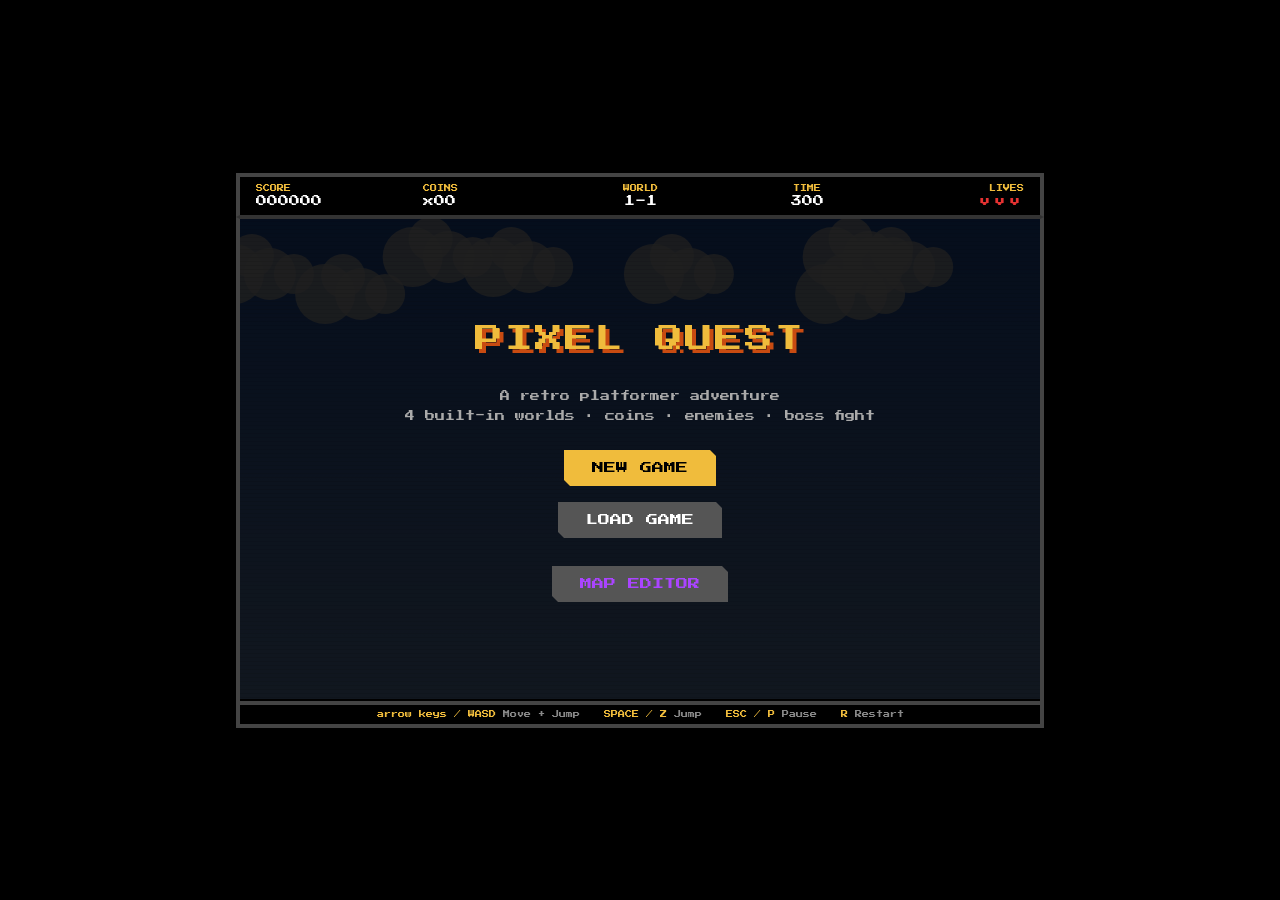
==== pixel-quest/index.html @ d40d35ca "updates" ====
<!DOCTYPE html>
<html lang="en">
<head>
<meta charset="UTF-8">
<meta name="viewport" content="width=device-width, initial-scale=1.0">
<title>PIXEL QUEST</title>
<style>
  @import url('https://fonts.googleapis.com/css2?family=Press+Start+2P&display=swap');
  * { margin:0; padding:0; box-sizing:border-box; image-rendering:pixelated; }
  body { background:#000; display:flex; flex-direction:column; align-items:center; justify-content:center; min-height:100vh; font-family:'Press Start 2P',monospace; overflow:hidden; }
  #wrapper { display:flex; flex-direction:column; align-items:stretch; gap:0; width:808px; }
  #hud { background:#000; border:4px solid #444; border-bottom:2px solid #333; padding:8px 16px; display:flex; justify-content:space-between; align-items:center; font-size:10px; color:#fff; gap:8px; }
  .hud-block { display:flex; flex-direction:column; gap:4px; min-width:100px; }
  .hud-label { color:#f0bc3c; font-size:7px; }
  .hud-val { color:#fff; font-size:11px; }
  #lives-display { color:#e63232; letter-spacing:4px; }
  #timer-val { color:#fff; }
  #timer-val.urgent { color:#e63232; animation:blink 0.5s infinite; }
  @keyframes blink { 50%{opacity:0;} }
  #gameCanvas { display:block; cursor:none; background:#5c94fc; }
  #screen { position:absolute; top:0;left:0;right:0;bottom:0; display:flex; flex-direction:column; align-items:center; justify-content:center; background:rgba(0,0,0,0.88); z-index:100; gap:24px; padding:32px; }
  #screen.hidden { display:none; }
  .screen-title { font-size:28px; color:#f0bc3c; text-shadow:4px 4px 0 #c84b11; text-align:center; line-height:1.6; letter-spacing:2px; }
  .screen-subtitle { font-size:10px; color:#aaa; text-align:center; line-height:2; }
  .screen-btn { font-family:'Press Start 2P',monospace; font-size:12px; padding:12px 28px; background:#f0bc3c; color:#000; border:none; cursor:pointer; clip-path:polygon(0 0,calc(100% - 6px) 0,100% 6px,100% 100%,6px 100%,0 calc(100% - 6px)); transition:background 0.1s,transform 0.1s; }
  .screen-btn:hover { background:#fff; transform:scale(1.05); }
  .screen-btn.secondary { background:#555; color:#fff; margin-top:-8px; }
  .screen-btn.secondary:hover { background:#888; }
  .save-slots { display:flex; flex-direction:column; gap:10px; width:100%; max-width:400px; }
  .save-slot { font-family:'Press Start 2P',monospace; font-size:9px; padding:10px 16px; background:#111; border:2px solid #444; color:#ccc; cursor:pointer; display:flex; justify-content:space-between; align-items:center; transition:border-color 0.1s,background 0.1s; }
  .save-slot:hover { border-color:#f0bc3c; background:#1a1a1a; color:#fff; }
  .save-slot .slot-name { color:#f0bc3c; }
  .save-slot .slot-empty { color:#555; font-size:8px; }
  .level-complete-stats { display:flex; flex-direction:column; gap:12px; font-size:10px; color:#ccc; width:320px; }
  .stat-row { display:flex; justify-content:space-between; border-bottom:1px dotted #333; padding-bottom:6px; }
  .stat-row .val { color:#f0bc3c; }
  #scanlines { position:absolute; top:0;left:0;right:0;bottom:0; pointer-events:none; background:repeating-linear-gradient(0deg,transparent,transparent 3px,rgba(0,0,0,0.08) 3px,rgba(0,0,0,0.08) 4px); z-index:50; }
  #canvas-wrap { position:relative; width:808px; height:488px; border-left:4px solid #444; border-right:4px solid #444; border-bottom:4px solid #444; border-top:2px solid #333; overflow:hidden; }
  #controls-bar { background:#000; border:4px solid #444; border-top:none; padding:6px 16px; display:flex; justify-content:center; gap:24px; font-size:7px; color:#555; }
  .ctrl { color:#888; }
  .ctrl span { color:#f0bc3c; }
</style>
</head>
<body>
<div id="wrapper">
  <div id="hud">
    <div class="hud-block"><div class="hud-label">SCORE</div><div class="hud-val" id="score-val">000000</div></div>
    <div class="hud-block"><div class="hud-label">COINS</div><div class="hud-val" id="coins-val">x00</div></div>
    <div class="hud-block" style="text-align:center"><div class="hud-label">WORLD</div><div class="hud-val" id="world-val">1-1</div></div>
    <div class="hud-block" style="text-align:center"><div class="hud-label">TIME</div><div class="hud-val" id="timer-val">300</div></div>
    <div class="hud-block" style="text-align:right"><div class="hud-label">LIVES</div><div class="hud-val" id="lives-display">vvv</div></div>
  </div>
  <div id="canvas-wrap">
    <canvas id="gameCanvas" width="800" height="480"></canvas>
    <div id="scanlines"></div>
    <div id="screen"></div>
  </div>
  <div id="controls-bar">
    <div class="ctrl"><span>arrow keys / WASD</span> Move + Jump</div>
    <div class="ctrl"><span>SPACE / Z</span> Jump</div>
    <div class="ctrl"><span>ESC / P</span> Pause</div>
    <div class="ctrl"><span>R</span> Restart</div>
  </div>
</div>
<script>
// ============================================================
// PIXEL QUEST  --  Configuration
// ============================================================
//
// Add your own levels by:
//   1. Creating a new .md file (see any existing level for the format)
//   2. Adding an entry to LEVEL_CONFIG below
//
// LEVEL_CONFIG fields:
//   file  (required)  path to .md file, relative to index.html
//   name  (optional)  overrides the title in the md file
//
// NOTE: fetch() requires a web server -- open via http://localhost/...
//       not via file:// directly in the browser.
//
// Supported meta keys inside a .md file:
//   background  sky | cave | clouds | mirror   (default: sky)
//   time        countdown seconds               (default: 300)
//   boss        mirror                          (omit for normal levels)
//
// Map tile legend:
//   #   ground tile (solid, grass-topped)
//   B   brick platform tile
//   .   empty
//   P   player start  (place in the row the player stands on)
//   S   goal flagpole (place in the row the player walks toward)
//   C   coin          (place in the row ABOVE the platform)
//   E   enemy goomba  (place in the row ABOVE the platform)
//   H   spike hazard  (place in the row ABOVE the platform it sits on)
//   Q   boss spawn    (used when boss: mirror is set)
// ============================================================
const LEVEL_CONFIG = [
  { file: 'level-1.md', name: 'Grasslands'       },
  { file: 'level-2.md', name: 'Underground Caves' },
  { file: 'level-3.md', name: 'Sky Fortress'      },
  { file: 'level-4.md', name: 'Mirror Hall'       },
];

// Runtime storage -- populated by loadAllLevels() on boot
const LEVEL_MARKDOWN = [];

// ============================================================
// ENGINE
// ============================================================
const canvas = document.getElementById('gameCanvas');
const ctx = canvas.getContext('2d');
ctx.imageSmoothingEnabled = false;
const W = 800, H = 480, TILE = 32;
const GRAVITY = 0.55, JUMP_FORCE = -13, MOVE_SPEED = 3.8, FRICTION = 0.82;

// ============================================================
// AUDIO
// ============================================================
const SFX = (() => {
  let actx = null;
  function getCtx() {
    if (!actx) actx = new (window.AudioContext || window.webkitAudioContext)();
    if (actx.state === 'suspended') actx.resume();
    return actx;
  }
  function tone(freq, dur, vol=0.3, type='square', slide=0) {
    try {
      const ac=getCtx(), osc=ac.createOscillator(), g=ac.createGain();
      osc.connect(g); g.connect(ac.destination);
      osc.type=type; osc.frequency.setValueAtTime(freq,ac.currentTime);
      if(slide) osc.frequency.linearRampToValueAtTime(slide,ac.currentTime+dur);
      g.gain.setValueAtTime(vol,ac.currentTime); g.gain.exponentialRampToValueAtTime(0.001,ac.currentTime+dur);
      osc.start(ac.currentTime); osc.stop(ac.currentTime+dur);
    } catch(e){}
  }
  function noise(dur,vol=0.2,ff=1000) {
    try {
      const ac=getCtx(),sz=ac.sampleRate*dur,buf=ac.createBuffer(1,sz,ac.sampleRate);
      const d=buf.getChannelData(0); for(let i=0;i<sz;i++)d[i]=Math.random()*2-1;
      const src=ac.createBufferSource(),flt=ac.createBiquadFilter(),g=ac.createGain();
      src.buffer=buf; flt.type='bandpass'; flt.frequency.value=ff;
      g.gain.setValueAtTime(vol,ac.currentTime); g.gain.exponentialRampToValueAtTime(0.001,ac.currentTime+dur);
      src.connect(flt); flt.connect(g); g.connect(ac.destination); src.start(); src.stop(ac.currentTime+dur);
    } catch(e){}
  }
  return {
    jump()       { tone(220,.05,.25,'square',440); tone(440,.08,.15,'square'); },
    land()       { noise(.06,.12,300); },
    coin()       { tone(1046,.07,.25,'sine'); setTimeout(()=>tone(1318,.07,.2,'sine'),60); setTimeout(()=>tone(1568,.12,.2,'sine'),120); },
    stomp()      { noise(.08,.3,200); tone(80,.1,.3,'sawtooth',40); },
    die()        { tone(440,.1,.3,'square'); setTimeout(()=>tone(330,.1,.3,'square'),100); setTimeout(()=>tone(220,.1,.3,'square'),200); setTimeout(()=>tone(110,.3,.3,'square'),300); },
    levelup()    { [523,659,784,1046].forEach((f,i)=>setTimeout(()=>tone(f,.15,.25,'square'),i*100)); },
    gameover()   { [330,294,262,247,220].forEach((f,i)=>setTimeout(()=>tone(f,.2,.25,'sawtooth'),i*180)); },
    pause()      { tone(440,.05,.15,'sine',220); },
    resume()     { tone(220,.05,.15,'sine',440); },
    bump()       { tone(120,.08,.2,'square',80); },
    bossHit()    { tone(880,.04,.3,'square'); setTimeout(()=>tone(660,.08,.25,'sawtooth',330),50); },
    bossDefeat() { [880,1046,1318,1568,2093].forEach((f,i)=>setTimeout(()=>tone(f,.18,.3,'square'),i*120)); },
    bossPhase()  { tone(110,.3,.4,'sawtooth',55); setTimeout(()=>tone(220,.2,.3,'square'),200); },
    cloneAppear(){ tone(440,.05,.2,'sine',880); },
  };
})();
document.addEventListener('keydown', ()=>{try{const a=new(window.AudioContext||window.webkitAudioContext)();a.resume();a.close();}catch(e){}},{once:true});

// ============================================================
// SAVE / LOAD
// ============================================================
const SAVE_KEY='pixelquest_saves';
function getSaves(){try{return JSON.parse(localStorage.getItem(SAVE_KEY))||[{},{},{}];}catch{return[{},{},{}];}}
function writeSaves(s){localStorage.setItem(SAVE_KEY,JSON.stringify(s));}
function saveGame(slot){const s=getSaves();s[slot]={level:game.currentLevel,score:game.score,coins:game.coins,lives:game.lives,savedAt:new Date().toLocaleString()};writeSaves(s);}
function loadGame(slot){return getSaves()[slot]||null;}

// ============================================================
// LEVEL PARSER
// ============================================================
function parseMarkdownLevel(md) {
  const lines=md.split('\n'); const meta={}; let mapLines=[],inMap=false;
  for(const line of lines){
    if(line.startsWith('- ')&&!inMap){const m=line.match(/^- (\w+):\s*(.+)/);if(m)meta[m[1]]=m[2].trim();}
    if(line.includes('```')&&!inMap){inMap=true;continue;}
    if(line.includes('```')&&inMap){inMap=false;continue;}
    if(inMap)mapLines.push(line);
  }
  const tiles=[]; let playerStart={x:TILE,y:10*TILE};
  const enemies=[],coins=[],hazards=[]; let goalX=0,goalY=0;
  for(let row=0;row<mapLines.length;row++){
    tiles[row]=[];
    for(let col=0;col<mapLines[row].length;col++){
      const ch=mapLines[row][col]; tiles[row][col]='.';
      if     (ch==='#') tiles[row][col]='ground';
      else if(ch==='B') tiles[row][col]='brick';
      else if(ch==='P') playerStart={x:col*TILE,y:row*TILE-32};
      else if(ch==='S') {goalX=col*TILE;goalY=row*TILE;}
      else if(ch==='C') coins.push({x:col*TILE+8,y:(row+1)*TILE-20,collected:false,anim:0});
      else if(ch==='E') enemies.push({x:col*TILE,y:(row+1)*TILE-28,vx:-1.2,vy:0,alive:true,dir:-1,squishTimer:0,type:'goomba'});
      else if(ch==='H') hazards.push({x:col*TILE,y:row*TILE});
      else if(ch==='Q') {meta._bossSpawnX=col*TILE;meta._bossSpawnY=row*TILE-32;}
    }
  }
  const mapWidth=Math.max(W/TILE,...mapLines.map(l=>l.length));
  for(let i=0;i<mapLines.length;i++) while(mapLines[i].length<mapWidth)mapLines[i]+='.';
  return {meta,tiles,playerStart,enemies,coins,hazards,goalX,goalY,width:mapWidth*TILE,height:mapLines.length*TILE};
}

// ============================================================
// PALETTE & DRAWING
// ============================================================
const PAL={
  groundTop:'#6aaa40',groundSide:'#56853a',groundFill:'#8B4513',
  brickFace:'#c84b11',brickMortar:'#8B3000',brickHigh:'#e05a20',
  pHat:'#e63232',pSkin:'#ffb347',pShirt:'#3a6fcc',pPants:'#5a3a1a',pShoe:'#3d2800',pEye:'#000',pMust:'#5a3a1a',
  gBrown:'#7a4b2a',gDark:'#4a2810',gFeet:'#3d1800',gEye:'#e0e0e0',
  coinY:'#f0bc3c',coinHi:'#fff06a',
  hazSpike:'#cccccc',hazBase:'#888888',
  rock1:'#4a3a6a',rock2:'#3a2a55',
  poleCol:'#aaaaaa',flagCol:'#e63232',
  dustCol:'rgba(200,180,140,0.7)',
};
function px(n){return Math.floor(n);}

function drawGroundTile(x,y){
  ctx.fillStyle=PAL.groundFill; ctx.fillRect(px(x),px(y),TILE,TILE);
  ctx.fillStyle=PAL.groundTop;  ctx.fillRect(px(x),px(y),TILE,6);
  ctx.fillStyle=PAL.groundSide; ctx.fillRect(px(x),px(y)+6,TILE,2);
  ctx.fillStyle='#7a3810'; ctx.fillRect(px(x),px(y)+10,TILE,2); ctx.fillRect(px(x),px(y)+20,TILE,2);
}
function drawBrickTile(x,y){
  ctx.fillStyle=PAL.brickFace; ctx.fillRect(px(x),px(y),TILE,TILE);
  ctx.fillStyle=PAL.brickMortar;
  ctx.fillRect(px(x),px(y)+8,TILE,2); ctx.fillRect(px(x),px(y)+20,TILE,2);
  ctx.fillRect(px(x)+14,px(y),2,8); ctx.fillRect(px(x)+14,px(y)+10,2,10); ctx.fillRect(px(x)+14,px(y)+22,2,10);
  ctx.fillRect(px(x),px(y)+10,14,10);
  ctx.fillStyle=PAL.brickHigh; ctx.fillRect(px(x)+1,px(y)+1,12,2); ctx.fillRect(px(x)+16,px(y)+11,14,2);
}
function drawPlayer(p,camX){
  const x=px(p.x-camX),y=px(p.y),flip=p.facing===-1;
  ctx.save(); if(flip){ctx.translate(x+20,y);ctx.scale(-1,1);}else ctx.translate(x,y);
  ctx.fillStyle='rgba(0,0,0,0.15)'; ctx.fillRect(2,28,16,4);
  ctx.fillStyle=PAL.pHat;   ctx.fillRect(2,0,16,4); ctx.fillRect(0,4,20,4);
  ctx.fillStyle=PAL.pSkin;  ctx.fillRect(2,8,16,10);
  ctx.fillStyle=PAL.pEye;   ctx.fillRect(12,10,3,3);
  ctx.fillStyle=PAL.pMust;  ctx.fillRect(4,14,12,3); ctx.fillRect(6,17,10,2);
  ctx.fillStyle=PAL.pShirt; ctx.fillRect(0,18,20,8);
  ctx.fillStyle=PAL.pPants; ctx.fillRect(2,22,8,4); ctx.fillRect(10,22,8,4);
  const fo=p.onGround?((p.runFrame||0)%2===0?0:2):0;
  ctx.fillStyle=PAL.pShoe; ctx.fillRect(0,26+fo,10,6); ctx.fillRect(10,26+(2-fo),10,6);
  ctx.fillStyle='#e0e0e0'; ctx.fillRect(8,20,4,2);
  ctx.restore();
}
function drawGoomba(e,camX){
  if(!e.alive&&e.squishTimer<=0)return;
  const x=px(e.x-camX),y=px(e.y+(e.alive?0:20));
  ctx.save(); ctx.translate(x,y);
  if(!e.alive){ctx.fillStyle=PAL.gBrown;ctx.fillRect(0,0,28,8);ctx.fillStyle=PAL.gDark;ctx.fillRect(2,2,24,4);ctx.restore();return;}
  ctx.fillStyle=PAL.gBrown; ctx.fillRect(2,4,24,20); ctx.fillRect(0,0,28,16);
  ctx.fillStyle=PAL.gDark;  ctx.fillRect(0,0,28,6);
  ctx.fillStyle=PAL.gEye;   ctx.fillRect(4,6,7,7); ctx.fillRect(17,6,7,7);
  ctx.fillStyle=PAL.gDark;  ctx.fillRect(7,8,3,4); ctx.fillRect(20,8,3,4); ctx.fillRect(3,5,8,2); ctx.fillRect(17,5,8,2);
  ctx.fillStyle=PAL.gFeet; const wf=Math.floor(Date.now()/200)%2; ctx.fillRect(0,24,10,6+wf*2); ctx.fillRect(18,24,10,6+(1-wf)*2);
  ctx.restore();
}
function drawCoin(c,camX){
  if(c.collected)return;
  const bob=Math.sin(Date.now()*0.005+c.x)*3, x=px(c.x-camX), y=px(c.y+bob);
  ctx.fillStyle=PAL.coinY;  ctx.beginPath(); ctx.arc(x+8,y+8,8,0,Math.PI*2); ctx.fill();
  ctx.fillStyle=PAL.coinHi; ctx.beginPath(); ctx.arc(x+6,y+6,4,0,Math.PI*2); ctx.fill();
  ctx.fillStyle=PAL.coinY;  ctx.fillRect(x+6,y+3,4,10);
  ctx.fillStyle='#fff8';    ctx.fillRect(x+5,y+4,2,2);
}
function drawHazard(h,camX){
  const x=px(h.x-camX), base=px(h.y+TILE), baseH=6, tipH=TILE-baseH-2;
  ctx.fillStyle=PAL.hazBase; ctx.fillRect(x+1,base-baseH,TILE-2,baseH);
  ctx.fillStyle=PAL.hazSpike;
  const sw=10,gap=1,tw=3*sw+2*gap,sx0=x+(TILE-tw)/2;
  for(let i=0;i<3;i++){
    const sx=sx0+i*(sw+gap);
    ctx.beginPath(); ctx.moveTo(sx,base-baseH); ctx.lineTo(sx+sw,base-baseH); ctx.lineTo(sx+sw/2,base-baseH-tipH); ctx.fill();
    ctx.fillStyle='#ffffffaa'; ctx.fillRect(px(sx+sw/2)-1,base-baseH-tipH+2,2,tipH/2); ctx.fillStyle=PAL.hazSpike;
  }
}
function drawGoal(gx,gy,camX){
  const x=px(gx-camX); if(x<-60||x>W+60)return;
  const gs=px(gy+TILE), ph=160, pt=gs-ph;
  ctx.fillStyle=PAL.poleCol; ctx.fillRect(x+14,pt,4,ph);
  ctx.fillStyle=PAL.flagCol; const fb=Math.sin(Date.now()*0.003)*3;
  ctx.beginPath(); ctx.moveTo(x+18,pt+4+fb); ctx.lineTo(x+46,pt+18+fb); ctx.lineTo(x+18,pt+32+fb); ctx.fill();
  ctx.fillStyle='#f0bc3c'; ctx.beginPath(); ctx.arc(x+16,pt,6,0,Math.PI*2); ctx.fill();
  ctx.fillStyle='#888'; ctx.fillRect(x+4,gs-8,24,8);
}

// ============================================================
// BACKGROUNDS
// ============================================================
function drawBackground(bg,camX){
  if(bg==='sky')drawSkyBG(camX);
  else if(bg==='cave')drawCaveBG(camX);
  else if(bg==='clouds')drawCloudsBG(camX);
  else if(bg==='mirror')drawMirrorBG();
  else drawSkyBG(camX);
}
function drawSkyBG(camX){
  const g=ctx.createLinearGradient(0,0,0,H); g.addColorStop(0,'#2a6fe8'); g.addColorStop(1,'#8bbcff');
  ctx.fillStyle=g; ctx.fillRect(0,0,W,H);
  const CD=[{sp:420,off:0,y:55,par:.25},{sp:420,off:180,y:38,par:.30},{sp:500,off:90,y:75,par:.20},{sp:380,off:260,y:48,par:.28}];
  for(const d of CD){const sc=camX*d.par,m=160,f=Math.floor((sc-m-d.off)/d.sp),l=Math.ceil((sc+W+m-d.off)/d.sp);for(let s=f;s<=l;s++)drawCloud(d.off+s*d.sp-sc,d.y);}
}
function drawSkyHills(camX,gY){
  ctx.fillStyle='#3a7030'; const lg={sp:340,off:120,par:.35,r:150};
  {const sc=camX*lg.par,f=Math.floor((sc-lg.r-lg.off)/lg.sp),l=Math.ceil((sc+W+lg.r-lg.off)/lg.sp);for(let s=f;s<=l;s++){ctx.beginPath();ctx.arc(lg.off+s*lg.sp-sc,gY,lg.r,Math.PI,0);ctx.fill();}}
  ctx.fillStyle='#4a9040'; const sm={sp:270,off:0,par:.5,r:110};
  {const sc=camX*sm.par,f=Math.floor((sc-sm.r-sm.off)/sm.sp),l=Math.ceil((sc+W+sm.r-sm.off)/sm.sp);for(let s=f;s<=l;s++){ctx.beginPath();ctx.arc(sm.off+s*sm.sp-sc,gY,sm.r,Math.PI,0);ctx.fill();}}
}
function drawCloud(x,y){
  ctx.fillStyle='#ffffffcc';
  ctx.beginPath();ctx.arc(x,y,30,0,Math.PI*2);ctx.fill();
  ctx.beginPath();ctx.arc(x+36,y,26,0,Math.PI*2);ctx.fill();
  ctx.beginPath();ctx.arc(x+18,y-18,22,0,Math.PI*2);ctx.fill();
  ctx.beginPath();ctx.arc(x+60,y,20,0,Math.PI*2);ctx.fill();
}
function drawCaveBG(camX){
  const g=ctx.createLinearGradient(0,0,0,H); g.addColorStop(0,'#0d0520'); g.addColorStop(1,'#1e103a');
  ctx.fillStyle=g; ctx.fillRect(0,0,W,H);
  const SD=[{sp:110,off:0,par:.20,w:40,h:[30,50,70]},{sp:130,off:55,par:.25,w:36,h:[40,60,45]}];
  ctx.fillStyle=PAL.rock1;
  for(const d of SD){const sc=camX*d.par,f=Math.floor((sc-d.w-d.off)/d.sp),l=Math.ceil((sc+W+d.w-d.off)/d.sp);for(let s=f;s<=l;s++){const sx=d.off+s*d.sp-sc,sh=d.h[((s%d.h.length)+d.h.length)%d.h.length];ctx.beginPath();ctx.moveTo(sx,0);ctx.lineTo(sx+d.w/2,sh);ctx.lineTo(sx+d.w,0);ctx.fill();}}
  const GD=[{sp:140,off:60,par:.15,w:30,h:[35,55,45,65]}];
  ctx.fillStyle=PAL.rock2;
  for(const d of GD){const sc=camX*d.par,f=Math.floor((sc-d.w-d.off)/d.sp),l=Math.ceil((sc+W+d.w-d.off)/d.sp);for(let s=f;s<=l;s++){const sx=d.off+s*d.sp-sc,sh=d.h[((s%d.h.length)+d.h.length)%d.h.length];ctx.beginPath();ctx.moveTo(sx,H);ctx.lineTo(sx+d.w/2,H-sh);ctx.lineTo(sx+d.w,H);ctx.fill();}}
  const ds=camX*.05; for(let s=Math.floor((ds-10)/47);s<=Math.ceil((ds+W+10)/47);s++){const gx=s*47+23-ds,gy=20+(((s%5)+5)%5)*24;ctx.fillStyle=`rgba(150,100,255,${.2+(((s%3)+3)%3)*.1})`;ctx.beginPath();ctx.arc(gx,gy,3,0,Math.PI*2);ctx.fill();}
}
function drawCloudsBG(camX){
  const g=ctx.createLinearGradient(0,0,0,H); g.addColorStop(0,'#4ab8e8'); g.addColorStop(1,'#c8eeff');
  ctx.fillStyle=g; ctx.fillRect(0,0,W,H);
  const D=[{sp:320,off:0,y:100,par:.20},{sp:320,off:160,y:60,par:.25},{sp:400,off:80,y:160,par:.18}];
  ctx.fillStyle='rgba(255,255,255,0.4)';
  for(const d of D){const sc=camX*d.par,f=Math.floor((sc-160-d.off)/d.sp),l=Math.ceil((sc+W+160-d.off)/d.sp);for(let s=f;s<=l;s++){const cx=d.off+s*d.sp-sc;ctx.beginPath();ctx.arc(cx,d.y,60,0,Math.PI*2);ctx.fill();ctx.beginPath();ctx.arc(cx+70,d.y+10,50,0,Math.PI*2);ctx.fill();ctx.beginPath();ctx.arc(cx+35,d.y-30,40,0,Math.PI*2);ctx.fill();}}
}
function drawMirrorBG(){
  const g=ctx.createLinearGradient(0,0,0,H); g.addColorStop(0,'#0a0014'); g.addColorStop(.6,'#14002a'); g.addColorStop(1,'#000008');
  ctx.fillStyle=g; ctx.fillRect(0,0,W,H);
  const t=Date.now()*.001;
  for(let i=0;i<5;i++){const rx=W/2+Math.sin(t*.7+i*1.3)*180,ry=H/2+Math.cos(t*.5+i*.9)*80,r=60+Math.sin(t+i)*20,a=.04+Math.sin(t*1.1+i)*.02;ctx.fillStyle=`rgba(160,60,255,${a})`;ctx.beginPath();ctx.arc(rx,ry,r,0,Math.PI*2);ctx.fill();}
  ctx.strokeStyle='rgba(180,100,255,0.12)'; ctx.lineWidth=1;
  for(let i=0;i<6;i++){const lx=80+i*130;ctx.beginPath();ctx.moveTo(lx,0);ctx.lineTo(lx+20,H);ctx.stroke();}
  const fg=ctx.createLinearGradient(0,H-80,0,H); fg.addColorStop(0,'rgba(140,40,220,0)'); fg.addColorStop(1,'rgba(140,40,220,0.18)');
  ctx.fillStyle=fg; ctx.fillRect(0,H-80,W,80);
}

// ============================================================
// BOSS DRAW
// ============================================================
function drawBoss(b,camX){
  if(!b||b.dead)return;
  const x=px(b.x-camX),y=px(b.y),flip=b.facing===1;
  if(b.hitFlash>0&&Math.floor(b.hitFlash/3)%2===0)ctx.globalAlpha=.5;
  ctx.save(); if(flip){ctx.translate(x+20,y);ctx.scale(-1,1);}else ctx.translate(x,y);
  ctx.fillStyle='rgba(140,0,255,0.2)'; ctx.fillRect(2,28,16,4);
  const t=Date.now()*.004,pulse=Math.sin(t)*.15+.85;
  ctx.fillStyle='#1a0033'; ctx.fillRect(2,0,16,4); ctx.fillRect(0,4,20,4);
  ctx.fillStyle=`rgba(180,60,255,${.4*pulse})`; ctx.fillRect(2,0,16,2);
  ctx.fillStyle='#2a0044'; ctx.fillRect(2,8,16,10);
  ctx.fillStyle=`rgba(220,100,255,${.9*pulse})`; ctx.fillRect(12,10,3,3);
  ctx.fillStyle='rgba(255,180,255,0.6)'; ctx.fillRect(13,11,1,1);
  ctx.fillStyle='#1a0033'; ctx.fillRect(4,14,12,3); ctx.fillRect(6,17,10,2);
  ctx.fillStyle='#0d001a'; ctx.fillRect(0,18,20,8);
  ctx.fillStyle=`rgba(140,40,255,${.3*pulse})`; ctx.fillRect(0,18,20,8);
  ctx.fillStyle='#0a0014'; ctx.fillRect(2,22,8,4); ctx.fillRect(10,22,8,4);
  ctx.fillStyle='#08000f'; const fo=b.onGround?((b.runFrame||0)%2===0?0:2):0;
  ctx.fillRect(0,26+fo,10,6); ctx.fillRect(10,26+(2-fo),10,6);
  if(b.stunTimer>0){ctx.restore();ctx.save();ctx.translate(x+10,y-10);for(let i=0;i<3;i++){const a=Date.now()*.005+i*2.1;ctx.fillStyle=`hsl(${60+i*40},100%,70%)`;ctx.beginPath();ctx.arc(Math.cos(a)*12,Math.sin(a)*6-4,4,0,Math.PI*2);ctx.fill();}}
  ctx.restore(); ctx.globalAlpha=1;
  if(b.phase>=1){const ac=b.phase===3?'rgba(255,40,40,':'rgba(160,40,255,';ctx.strokeStyle=ac+(0.3+Math.sin(t*3)*.15)+')';ctx.lineWidth=2;ctx.strokeRect(px(b.x-camX)-4,px(b.y)-4,b.w+8,b.h+8);}
}
function drawBossHUD(b){
  if(!b||b.dead||b.phase===0)return;
  const bW=300,bH=14,bX=(W-300)/2,bY=12;
  ctx.fillStyle='#000'; ctx.fillRect(bX-2,bY-2,bW+4,bH+4);
  ctx.fillStyle='#2a0044'; ctx.fillRect(bX,bY,bW,bH);
  const hp=b.hp/b.maxHp;
  ctx.fillStyle=hp>.6?'#aa44ff':hp>.3?'#ff6600':'#ff2020'; ctx.fillRect(bX,bY,Math.floor(bW*hp),bH);
  ctx.fillStyle='rgba(255,255,255,0.2)'; ctx.fillRect(bX,bY,Math.floor(bW*hp),4);
  ctx.strokeStyle='#880088'; ctx.lineWidth=2; ctx.strokeRect(bX-2,bY-2,bW+4,bH+4);
  ctx.font='7px "Press Start 2P"'; ctx.fillStyle='#cc88ff'; ctx.textAlign='center';
  ctx.fillText('MIRROR MAGE',W/2,bY+bH+14); ctx.textAlign='left';
}

// ============================================================
// PARTICLES
// ============================================================
const particles=[];
function spawnParticles(x,y,type){
  if(type==='coin') for(let i=0;i<8;i++)  particles.push({x,y,vx:(Math.random()-.5)*4,vy:-Math.random()*5-2,life:40,maxLife:40,color:PAL.coinY,r:4,type:'circle'});
  if(type==='stomp')for(let i=0;i<10;i++) particles.push({x,y,vx:(Math.random()-.5)*5,vy:-Math.random()*3,  life:30,maxLife:30,color:PAL.gBrown,r:5,type:'rect'});
  if(type==='dust') for(let i=0;i<5;i++)  particles.push({x,y,vx:(Math.random()-.5)*3,vy:-Math.random()*2,  life:20,maxLife:20,color:PAL.dustCol,r:6,type:'circle'});
  if(type==='death')for(let i=0;i<16;i++){const a=(i/16)*Math.PI*2;particles.push({x,y,vx:Math.cos(a)*5,vy:Math.sin(a)*5-3,life:50,maxLife:50,color:PAL.pHat,r:6,type:'rect'});}
}
function updateParticles(){for(let i=particles.length-1;i>=0;i--){const p=particles[i];p.x+=p.vx;p.y+=p.vy;p.vy+=.2;p.life--;if(p.life<=0)particles.splice(i,1);}}
function drawParticles(camX){for(const p of particles){ctx.globalAlpha=p.life/p.maxLife;ctx.fillStyle=p.color;if(p.type==='circle'){ctx.beginPath();ctx.arc(px(p.x-camX),px(p.y),p.r*(p.life/p.maxLife)+1,0,Math.PI*2);ctx.fill();}else ctx.fillRect(px(p.x-camX-p.r/2),px(p.y-p.r/2),p.r,p.r);}ctx.globalAlpha=1;}
const floatTexts=[];
function spawnFloatText(x,y,text,color='#f0bc3c'){floatTexts.push({x,y,text,color,life:60,maxLife:60});}
function updateFloatTexts(){for(let i=floatTexts.length-1;i>=0;i--){floatTexts[i].y-=1.2;floatTexts[i].life--;if(floatTexts[i].life<=0)floatTexts.splice(i,1);}}
function drawFloatTexts(camX){ctx.font='8px "Press Start 2P"';for(const t of floatTexts){ctx.globalAlpha=t.life/t.maxLife;ctx.fillStyle=t.color;ctx.fillText(t.text,px(t.x-camX),px(t.y));}ctx.globalAlpha=1;}

// ============================================================
// GAME STATE
// ============================================================
const game={state:'loading',currentLevel:0,score:0,coins:0,lives:3,level:null,player:null,boss:null,camX:0,timer:300,timerTick:0,activeSlot:null};

function initLevel(idx){
  const lvl=parseMarkdownLevel(LEVEL_MARKDOWN[idx]);
  game.level=lvl; game.camX=0;
  game.timer=parseInt(lvl.meta.time||'300'); game.timerTick=0;
  particles.length=0; floatTexts.length=0;
  const sp=lvl.playerStart;
  game.player={x:sp.x,y:sp.y,vx:0,vy:0,w:20,h:32,onGround:false,facing:1,runFrame:0,runTick:0,dead:false,invincible:0};
  game.level.enemies=lvl.enemies.map(e=>({...e}));
  game.level.coins=lvl.coins.map(c=>({...c}));
  game.boss=null;
  if(lvl.meta.boss==='mirror'){
    const bx=lvl.meta._bossSpawnX||lvl.width/2,by=lvl.meta._bossSpawnY||(lvl.height-TILE*3);
    game.boss={x:bx,y:by,vx:0,vy:0,w:20,h:32,hp:3,maxHp:3,phase:0,onGround:false,facing:-1,inputBuffer:[],stunTimer:0,hitFlash:0,introTimer:180,jumpCooldown:0,runFrame:0,runTick:0,dead:false};
    setTimeout(()=>{
      if(game.state==='playing'){
        const b=document.createElement('div');
        b.style.cssText='position:absolute;top:50%;left:50%;transform:translate(-50%,-50%);background:rgba(0,0,0,0.85);border:2px solid #aa44ff;padding:18px 32px;text-align:center;z-index:20;pointer-events:none;';
        b.innerHTML='<div style="font-family:\'Press Start 2P\',monospace;color:#cc88ff;font-size:14px;margin-bottom:10px">BOSS</div><div style="font-family:\'Press Start 2P\',monospace;color:#ff88ff;font-size:10px">MIRROR MAGE</div><div style="font-family:\'Press Start 2P\',monospace;color:#888;font-size:7px;margin-top:10px">Stomp the clone to win</div>';
        document.getElementById('canvas-wrap').appendChild(b);
        setTimeout(()=>b.remove(),2400);
      }
    },400);
  }
  updateHUD();
}

function updateHUD(){
  document.getElementById('score-val').textContent=String(game.score).padStart(6,'0');
  document.getElementById('coins-val').textContent='x'+String(game.coins).padStart(2,'0');
  document.getElementById('world-val').textContent=`${game.currentLevel+1}-1`;
  const tv=document.getElementById('timer-val'); tv.textContent=game.timer; tv.className=game.timer<60?'hud-val urgent':'hud-val';
  document.getElementById('lives-display').textContent='v'.repeat(Math.max(0,game.lives))||'o';
}

// ============================================================
// COLLISION
// ============================================================
function getTile(r,c){if(!game.level)return null;const t=game.level.tiles;if(r<0||r>=t.length)return null;if(!t[r]||c<0||c>=t[r].length)return null;return t[r][c];}
function isSolid(r,c){const t=getTile(r,c);return t==='ground'||t==='brick';}
function resolvePlayerCollision(p){
  p.onGround=false;
  {const l=Math.floor(p.x/TILE),r=Math.floor((p.x+p.w-1)/TILE);
   if(p.vy>=0){const br=Math.floor((p.y+p.h)/TILE);let hit=false;for(let c=l;c<=r;c++)if(isSolid(br,c)){hit=true;break;}if(hit){p.y=br*TILE-p.h;p.vy=0;p.onGround=true;}}
   else{const tr=Math.floor(p.y/TILE);let hit=false;for(let c=l;c<=r;c++)if(isSolid(tr,c)){hit=true;break;}if(hit){p.y=(tr+1)*TILE;p.vy=0;}}
  }
  {const t=Math.floor(p.y/TILE),b=Math.floor((p.y+p.h-1)/TILE);
   if(p.vx>0){const rc=Math.floor((p.x+p.w)/TILE);let hit=false;for(let r=t;r<=b;r++)if(isSolid(r,rc)){hit=true;break;}if(hit){p.x=rc*TILE-p.w;p.vx=0;}}
   else if(p.vx<0){const lc=Math.floor(p.x/TILE);let hit=false;for(let r=t;r<=b;r++)if(isSolid(r,lc)){hit=true;break;}if(hit){p.x=(lc+1)*TILE;p.vx=0;}}
  }
}
function resolveEntityCollision(e){
  const eW=e.w,eH=e.h; e.onGround=false;
  {const l=Math.floor(e.x/TILE),r=Math.floor((e.x+eW-1)/TILE);
   if(e.vy>=0){const br=Math.floor((e.y+eH)/TILE);let hit=false;for(let c=l;c<=r;c++)if(isSolid(br,c)){hit=true;break;}if(hit){e.y=br*TILE-eH;e.vy=0;e.onGround=true;}}
   else{const tr=Math.floor(e.y/TILE);let hit=false;for(let c=l;c<=r;c++)if(isSolid(tr,c)){hit=true;break;}if(hit){e.y=(tr+1)*TILE;e.vy=0;}}
  }
  {const t=Math.floor(e.y/TILE),b=Math.floor((e.y+eH-1)/TILE);
   if(e.vx>0){const rc=Math.floor((e.x+eW)/TILE);let hit=false;for(let r=t;r<=b;r++)if(isSolid(r,rc)){hit=true;break;}if(hit){e.x=rc*TILE-eW;e.vx=0;}}
   else if(e.vx<0){const lc=Math.floor(e.x/TILE);let hit=false;for(let r=t;r<=b;r++)if(isSolid(r,lc)){hit=true;break;}if(hit){e.x=(lc+1)*TILE;e.vx=0;}}
  }
}

// ============================================================
// INPUT
// ============================================================
const keys={},justPressed={};
window.addEventListener('keydown',e=>{if(!keys[e.code])justPressed[e.code]=true;keys[e.code]=true;});
window.addEventListener('keyup',e=>{keys[e.code]=false;});
function consumeJustPressed(code){if(justPressed[code]){delete justPressed[code];return true;}return false;}

// ============================================================
// BOSS LOGIC
// ============================================================
function updateBoss(b,p){
  if(!b||b.dead)return;
  const lvl=game.level;
  if(b.phase===0){b.introTimer--;if(b.introTimer<=0){b.phase=1;SFX.cloneAppear();spawnParticles(b.x+10,b.y+16,'death');}return;}
  if(b.stunTimer>0){b.stunTimer--;b.vx*=.85;b.vy+=GRAVITY;if(b.vy>15)b.vy=15;b.y+=b.vy;b.x+=b.vx;if(b.x<TILE){b.x=TILE;b.vx=0;}if(b.x+b.w>lvl.width-TILE){b.x=lvl.width-TILE-b.w;b.vx=0;}resolveEntityCollision(b);if(b.hitFlash>0)b.hitFlash--;return;}
  const spd=[0,1,1.5,2.2][Math.min(b.phase,3)],jmp=[0,1,1.2,1.5][Math.min(b.phase,3)],del=[0,130,90,55][Math.min(b.phase,3)];
  b.inputBuffer.push({vx:p.vx,jumping:!p.onGround&&p.vy<0});
  while(b.inputBuffer.length>del+2)b.inputBuffer.shift();
  const d=b.inputBuffer[0]||{vx:0,jumping:false};
  b.vx=-d.vx*spd;
  if(d.jumping&&b.onGround&&b.jumpCooldown<=0){b.vy=JUMP_FORCE*jmp;b.onGround=false;b.jumpCooldown=20;}
  if(b.jumpCooldown>0)b.jumpCooldown--;
  if(b.phase===3&&b.onGround&&b.jumpCooldown<=0&&Math.random()<.015){b.vy=JUMP_FORCE*1.3;b.jumpCooldown=30;}
  b.vy+=GRAVITY;if(b.vy>20)b.vy=20;
  b.x+=b.vx;b.y+=b.vy;
  if(b.x<TILE){b.x=TILE;b.vx=0;}if(b.x+b.w>lvl.width-TILE){b.x=lvl.width-TILE-b.w;b.vx=0;}
  resolveEntityCollision(b);
  if(b.vx<-.3)b.facing=-1;else if(b.vx>.3)b.facing=1;
  if(b.onGround&&Math.abs(b.vx)>.5){b.runTick++;if(b.runTick>8){b.runTick=0;b.runFrame++;}}
  if(b.hitFlash>0)b.hitFlash--;
  if(p.invincible<=0&&rectsOverlap(p.x,p.y,p.w,p.h,b.x,b.y,b.w,b.h)){
    if(p.vy>0&&p.y+p.h<b.y+14){
      b.hp--;b.stunTimer=80;b.hitFlash=25;p.vy=-10;SFX.bossHit();spawnParticles(b.x+10,b.y,'stomp');
      spawnFloatText(b.x+4,b.y-16,b.hp>0?'HIT!':'DOWN!','#ff88ff');game.score+=500;updateHUD();
      if(b.hp<=0){b.dead=true;SFX.bossDefeat();spawnParticles(b.x+10,b.y+16,'death');spawnParticles(b.x+10,b.y+16,'coin');spawnFloatText(b.x-10,b.y-30,'+5000','#ff88ff');game.score+=5000;updateHUD();setTimeout(()=>levelComplete(),2000);return;}
      b.phase=Math.min(4-b.hp,3);if(b.phase>=2)SFX.bossPhase();spawnParticles(b.x+10,b.y,'death');
    }else{if(p.invincible<=0){playerDie();return;}}
  }
}

// ============================================================
// UPDATE
// ============================================================
let lastTime=0,accumulator=0;
const FIXED_STEP=1000/60;

function updateGame(){
  if(game.state!=='playing')return;
  const p=game.player,lvl=game.level;
  if(consumeJustPressed('Escape')||consumeJustPressed('KeyP')){SFX.pause();game.state='paused';showScreen('paused');return;}
  if(consumeJustPressed('KeyR')){game.lives=Math.max(game.lives-1,0);if(game.lives<=0){game.state='gameover';showScreen('gameover');return;}initLevel(game.currentLevel);return;}
  if(p.dead)return;
  let mov=false;
  if(keys['ArrowLeft']||keys['KeyA']){p.vx-=1.2;if(p.vx<-MOVE_SPEED)p.vx=-MOVE_SPEED;p.facing=-1;mov=true;}
  if(keys['ArrowRight']||keys['KeyD']){p.vx+=1.2;if(p.vx>MOVE_SPEED)p.vx=MOVE_SPEED;p.facing=1;mov=true;}
  if(!mov)p.vx*=FRICTION;
  if((consumeJustPressed('Space')||consumeJustPressed('ArrowUp')||consumeJustPressed('KeyZ'))&&p.onGround){p.vy=JUMP_FORCE;p.onGround=false;SFX.jump();}
  if(p.vy<0&&!(keys['Space']||keys['ArrowUp']||keys['KeyZ']))p.vy+=.6;
  p.vy+=GRAVITY;if(p.vy>20)p.vy=20;
  const wog=p.onGround; p.x+=p.vx;p.y+=p.vy;
  if(p.x<0){p.x=0;p.vx=0;}
  resolvePlayerCollision(p);
  if(!wog&&p.onGround&&p.vy<=0)SFX.land();
  if(p.onGround&&mov){p.runTick++;if(p.runTick>8){p.runTick=0;p.runFrame++;}}
  if(p.onGround&&Math.abs(p.vy)<.5&&Math.abs(p.vx)>2&&Math.random()<.3)spawnParticles(p.x+10,p.y+p.h,'dust');
  if(p.y>lvl.height+100){playerDie();return;}
  const tc=Math.max(0,Math.min(p.x-W/3,Math.max(0,lvl.width-W)));
  if(Math.abs(tc-game.camX)>200)game.camX=tc; else game.camX+=(tc-game.camX)*.18;
  game.camX=Math.max(0,Math.min(game.camX,Math.max(0,lvl.width-W)));
  for(const e of lvl.enemies){
    if(!e.alive){e.squishTimer--;continue;}
    e.x+=e.vx;e.vy+=GRAVITY;if(e.vy>15)e.vy=15;e.y+=e.vy;
    const eW=28,eH=28,el=Math.floor(e.x/TILE),er=Math.floor((e.x+eW-1)/TILE),et=Math.floor(e.y/TILE),eb=Math.floor((e.y+eH-1)/TILE);
    e.onGround=false;
    if(e.vy>=0){const fr=Math.floor((e.y+eH)/TILE);let hit=false;for(let c=el;c<=er;c++)if(isSolid(fr,c)){hit=true;break;}if(hit){e.y=fr*TILE-eH;e.vy=0;e.onGround=true;}}
    if(e.vx>0){const rc=Math.floor((e.x+eW)/TILE);for(let r=et;r<=eb;r++)if(isSolid(r,rc)){e.vx=-Math.abs(e.vx);break;}}
    else if(e.vx<0){const lc=Math.floor(e.x/TILE);for(let r=et;r<=eb;r++)if(isSolid(r,lc)){e.vx=Math.abs(e.vx);break;}}
    if(e.onGround){const fr2=Math.floor((e.y+eH)/TILE),ac=e.vx>0?Math.floor((e.x+eW)/TILE):Math.floor((e.x-1)/TILE);if(!isSolid(fr2,ac))e.vx=-e.vx;}
    const ms=1.4;if(e.vx>ms)e.vx=ms;if(e.vx<-ms)e.vx=-ms;
    if(p.invincible<=0&&rectsOverlap(p.x,p.y,p.w,p.h,e.x,e.y,28,28)){
      if(p.vy>0&&p.y+p.h<e.y+16){e.alive=false;e.squishTimer=30;p.vy=-8;game.score+=100;spawnParticles(e.x+14,e.y,'stomp');spawnFloatText(e.x,e.y-10,'+100');SFX.stomp();updateHUD();}
      else{playerDie();return;}
    }
  }
  if(game.boss){updateBoss(game.boss,p);if(p.dead)return;}
  for(const h of lvl.hazards)if(p.invincible<=0&&rectsOverlap(p.x,p.y+6,p.w,p.h-6,h.x,h.y+TILE-26,TILE,20)){playerDie();return;}
  for(const c of lvl.coins)if(!c.collected&&rectsOverlap(p.x,p.y,p.w,p.h,c.x-8,c.y-8,16,16)){c.collected=true;game.coins++;game.score+=50;spawnParticles(c.x,c.y,'coin');spawnFloatText(c.x,c.y-10,'+50');SFX.coin();updateHUD();}
  if(!game.boss){const gx=lvl.goalX,gy=lvl.goalY;if(rectsOverlap(p.x,p.y,p.w,p.h,gx+10,gy+TILE-160,12,160)){levelComplete();return;}}
  if(p.invincible>0)p.invincible--;
  game.timerTick++;if(game.timerTick>=60){game.timerTick=0;game.timer--;if(game.timer<=0){game.timer=0;playerDie();return;}updateHUD();}
  updateParticles();updateFloatTexts();
}

function rectsOverlap(ax,ay,aw,ah,bx,by,bw,bh){return ax<bx+bw&&ax+aw>bx&&ay<by+bh&&ay+ah>by;}

function playerDie(){
  const p=game.player;if(p.dead)return;p.dead=true;spawnParticles(p.x+10,p.y+16,'death');SFX.die();game.lives--;updateHUD();
  setTimeout(()=>{if(game.lives<=0){game.state='gameover';SFX.gameover();showScreen('gameover');}else{initLevel(game.currentLevel);game.state='playing';}},1200);
}
function levelComplete(){
  game.score+=game.timer*10;
  const ct=game.level.coins.filter(c=>c.collected).length,tt=game.level.coins.length;
  game.state='levelcomplete';SFX.levelup();showScreen('levelcomplete',{time:game.timer,coinsThisLevel:ct,totalCoins:tt});
  if(game.activeSlot!==null)saveGame(game.activeSlot);updateHUD();
}

// ============================================================
// DRAW
// ============================================================
function drawGame(){
  const lvl=game.level,camX=game.camX;
  drawBackground(lvl.meta.background||'sky',camX);
  if((lvl.meta.background||'sky')==='sky'){
    let gY=H;for(let r=0;r<lvl.tiles.length;r++)if(lvl.tiles[r]&&lvl.tiles[r].some(t=>t==='ground')){gY=r*TILE;break;}
    drawSkyHills(camX,gY);
  }
  const sc=Math.max(0,Math.floor(camX/TILE)-2),ec=Math.min(Math.max(...lvl.tiles.map(r=>r.length)),Math.ceil((camX+W)/TILE)+2);
  for(let row=0;row<lvl.tiles.length;row++)for(let col=sc;col<ec;col++){const t=getTile(row,col),tx=col*TILE-camX,ty=row*TILE;if(t==='ground')drawGroundTile(tx,ty);else if(t==='brick')drawBrickTile(tx,ty);}
  const CL=TILE*4;
  for(const h of lvl.hazards){const sx=h.x-camX;if(sx>-CL&&sx<W+CL)drawHazard(h,camX);}
  for(const c of lvl.coins){const sx=c.x-camX;if(sx>-CL&&sx<W+CL)drawCoin(c,camX);}
  if(!game.boss)drawGoal(lvl.goalX,lvl.goalY,camX);
  for(const e of lvl.enemies){const sx=e.x-camX;if(sx>-CL&&sx<W+CL)drawGoomba(e,camX);}
  if(game.boss)drawBoss(game.boss,camX);
  const p=game.player;if(!p.dead&&(p.invincible<=0||Math.floor(p.invincible/4)%2===0))drawPlayer(p,camX);
  drawParticles(camX);drawFloatTexts(camX);
  if(game.boss)drawBossHUD(game.boss);
}

// ============================================================
// SCREENS
// ============================================================
const screenEl=document.getElementById('screen');
// ============================================================
// CUSTOM LEVELS (from map editor localStorage)
// ============================================================
const CUSTOM_STORAGE_KEY = 'pq_custom_levels';

function getCustomLevels() {
  try { return JSON.parse(localStorage.getItem(CUSTOM_STORAGE_KEY)) || []; } catch { return []; }
}

function loadCustomLevels() {
  const customs = getCustomLevels();
  customs.forEach(c => { if(c && c.md) LEVEL_MARKDOWN.push(c.md); });
}

window.openEditor = function() { window.location.href = 'map-editor.html'; };

window.showCustomMenu = function() { showScreen('custommenu'); };

window.playCustom = function(idx) {
  // idx is index within custom levels; offset by built-in count
  const builtIn = LEVEL_CONFIG.length;
  game.score=0; game.coins=0; game.lives=3;
  game.currentLevel = builtIn + idx;
  game.activeSlot=null;
  initLevel(game.currentLevel);
  game.state='playing';
  hideScreen();
};

function showScreen(type,data={}){
  screenEl.classList.remove('hidden');
  let html='';
  if(type==='title'){
    const customCount=getCustomLevels().length;
    const customBtn=customCount?`<button class="screen-btn secondary" onclick="showCustomMenu()">CUSTOM LEVELS (${customCount})</button>`:'';
    html=`<div class="screen-title">PIXEL QUEST</div><div class="screen-subtitle">A retro platformer adventure<br>${LEVEL_CONFIG.length} built-in worlds &middot; coins &middot; enemies &middot; boss fight</div><button class="screen-btn" onclick="startNewGame()">NEW GAME</button>${customBtn}<button class="screen-btn secondary" onclick="showLoadMenu()">LOAD GAME</button><button class="screen-btn secondary" onclick="openEditor()" style="margin-top:4px;border-color:#aa44ff;color:#aa44ff">MAP EDITOR</button>`;
  }else if(type==='paused'){
    html=`<div class="screen-title" style="font-size:20px">PAUSED</div><button class="screen-btn" onclick="resumeGame()">RESUME</button><button class="screen-btn secondary" onclick="showSaveMenu()">SAVE GAME</button><button class="screen-btn secondary" onclick="goToTitle()">TITLE SCREEN</button>`;
  }else if(type==='levelcomplete'){
    const{time,coinsThisLevel,totalCoins}=data;
    html=`<div class="screen-title" style="font-size:18px;color:#6aff6a">LEVEL CLEAR!</div><div class="level-complete-stats"><div class="stat-row"><span>Time Remaining</span><span class="val">${time}</span></div><div class="stat-row"><span>Time Bonus</span><span class="val">+${time*10}</span></div><div class="stat-row"><span>Coins</span><span class="val">${coinsThisLevel}/${totalCoins}</span></div><div class="stat-row"><span>Total Score</span><span class="val">${String(game.score).padStart(6,'0')}</span></div></div>${game.currentLevel+1<LEVEL_MARKDOWN.length?`<button class="screen-btn" onclick="nextLevel()">NEXT LEVEL</button>`:`<button class="screen-btn" style="background:#6aff6a;color:#000" onclick="showWin()">FINISH!</button>`}<button class="screen-btn secondary" onclick="goToTitle()">TITLE</button>`;
  }else if(type==='gameover'){
    html=`<div class="screen-title" style="color:#e63232">GAME OVER</div><div class="screen-subtitle">Score: ${String(game.score).padStart(6,'0')}</div><button class="screen-btn" onclick="startNewGame()">TRY AGAIN</button><button class="screen-btn secondary" onclick="goToTitle()">TITLE</button>`;
  }else if(type==='win'){
    html=`<div class="screen-title" style="font-size:18px">YOU WIN!</div><div class="screen-subtitle">Final Score: ${String(game.score).padStart(6,'0')}<br>Total Coins: ${game.coins}<br><br>Thanks for playing PIXEL QUEST!</div><button class="screen-btn" onclick="startNewGame()">PLAY AGAIN</button><button class="screen-btn secondary" onclick="goToTitle()">TITLE</button>`;
  }else if(type==='savemenu'){
    const sv=getSaves(),sl=sv.map((s,i)=>s&&s.savedAt?`<div class="save-slot" onclick="doSave(${i})"><span class="slot-name">SLOT ${i+1}</span><span>W${s.level+1} - ${s.score} pts</span><span style="font-size:7px;color:#888">${s.savedAt}</span></div>`:`<div class="save-slot" onclick="doSave(${i})"><span class="slot-name">SLOT ${i+1}</span><span class="slot-empty">-- Empty --</span></div>`).join('');
    html=`<div class="screen-title" style="font-size:16px">SAVE GAME</div><div class="save-slots">${sl}</div><button class="screen-btn secondary" onclick="resumeGame()">CANCEL</button>`;
  }else if(type==='loadmenu'){
    const sv=getSaves(),sl=sv.map((s,i)=>s&&s.savedAt?`<div class="save-slot" onclick="doLoad(${i})"><span class="slot-name">SLOT ${i+1}</span><span>W${s.level+1} - ${s.score} pts</span><span style="font-size:7px;color:#888">${s.savedAt}</span></div>`:`<div class="save-slot" style="opacity:0.4;cursor:default"><span class="slot-name">SLOT ${i+1}</span><span class="slot-empty">-- Empty --</span></div>`).join('');
    html=`<div class="screen-title" style="font-size:16px">LOAD GAME</div><div class="save-slots">${sl}</div><button class="screen-btn secondary" onclick="goToTitle()">BACK</button>`;
  }else if(type==='loading'){
    html=`<div class="screen-title" style="font-size:16px">LOADING...</div><div class="screen-subtitle" id="load-status">Fetching levels...</div>`;
  }else if(type==='custommenu'){
    const customs=getCustomLevels();
    if(!customs.length){html=`<div class="screen-title" style="font-size:14px">CUSTOM LEVELS</div><div class="screen-subtitle">No custom levels saved yet.<br><br>Open the Map Editor to create one!</div><button class="screen-btn" onclick="openEditor()" style="background:#aa44ff;color:#000">OPEN EDITOR</button><button class="screen-btn secondary" onclick="goToTitle()">BACK</button>`;}
    else{const sl=customs.map((c,i)=>`<div class="save-slot" onclick="playCustom(${i})" style="cursor:pointer"><span class="slot-name">${c.name||'Untitled'}</span><span style="font-size:7px;color:#888">${c.meta?.background||'sky'} &middot; ${c.savedAt||''}</span></div>`).join('');html=`<div class="screen-title" style="font-size:14px">CUSTOM LEVELS</div><div class="save-slots" style="max-height:280px;overflow-y:auto">${sl}</div><button class="screen-btn secondary" onclick="openEditor()" style="border-color:#aa44ff;color:#aa44ff">EDITOR</button><button class="screen-btn secondary" onclick="goToTitle()">BACK</button>`;}
  }else if(type==='loaderror'){
    html=`<div class="screen-title" style="font-size:14px;color:#e63232">LOAD ERROR</div><div class="screen-subtitle" style="max-width:500px">${data.msg||'Could not load level files.'}<br><br>Make sure all .md files are in the same folder as index.html and you are serving via http:// (not file://).</div>`;
  }
  screenEl.innerHTML=html;
}
function hideScreen(){screenEl.classList.add('hidden');}

window.startNewGame=function(){game.score=0;game.coins=0;game.lives=3;game.currentLevel=0;game.activeSlot=null;initLevel(0);game.state='playing';hideScreen();};
window.resumeGame =function(){SFX.resume();game.state='playing';hideScreen();};
window.nextLevel  =function(){game.currentLevel++;initLevel(game.currentLevel);game.state='playing';hideScreen();};
window.goToTitle  =function(){game.state='title';showScreen('title');};
window.showSaveMenu=function(){showScreen('savemenu');};
window.showLoadMenu=function(){showScreen('loadmenu');};
window.showWin    =function(){showScreen('win');};
window.doSave     =function(slot){game.activeSlot=slot;saveGame(slot);showScreen('paused');};
window.doLoad     =function(slot){const s=loadGame(slot);if(!s||!s.savedAt)return;game.score=s.score||0;game.coins=s.coins||0;game.lives=s.lives||3;game.currentLevel=s.level||0;game.activeSlot=slot;initLevel(game.currentLevel);game.state='playing';hideScreen();updateHUD();};

// ============================================================
// MAIN LOOP
// ============================================================
let titleCamX=0;
function loop(ts){
  requestAnimationFrame(loop);
  const dt=Math.min(ts-lastTime,50);lastTime=ts;
  if(game.state==='playing'){accumulator+=dt;while(accumulator>=FIXED_STEP){updateGame();accumulator-=FIXED_STEP;}drawGame();}
  else if(game.level)drawGame();
  else if(game.state!=='loading'&&game.state!=='loaderror'){titleCamX+=.4;if(titleCamX>2000)titleCamX=0;drawSkyBG(titleCamX);}
  for(const k in justPressed)delete justPressed[k];
}

// ============================================================
// BOOT -- async level loader
// ============================================================
async function loadAllLevels(){
  showScreen('loading');
  for(let i=0;i<LEVEL_CONFIG.length;i++){
    const cfg=LEVEL_CONFIG[i];
    const el=document.getElementById('load-status');
    if(el)el.textContent=`Loading ${cfg.file} (${i+1}/${LEVEL_CONFIG.length})...`;
    try{
      const resp=await fetch(cfg.file);
      if(!resp.ok)throw new Error(`HTTP ${resp.status} for ${cfg.file}`);
      LEVEL_MARKDOWN[i]=await resp.text();
    }catch(err){
      showScreen('loaderror',{msg:`Failed to load "${cfg.file}":<br><br>${err.message}`});
      return;
    }
  }
  loadCustomLevels();
  game.state='title';
  showScreen('title');
  requestAnimationFrame(loop);
}
loadAllLevels();
</script>
</body>
</html>
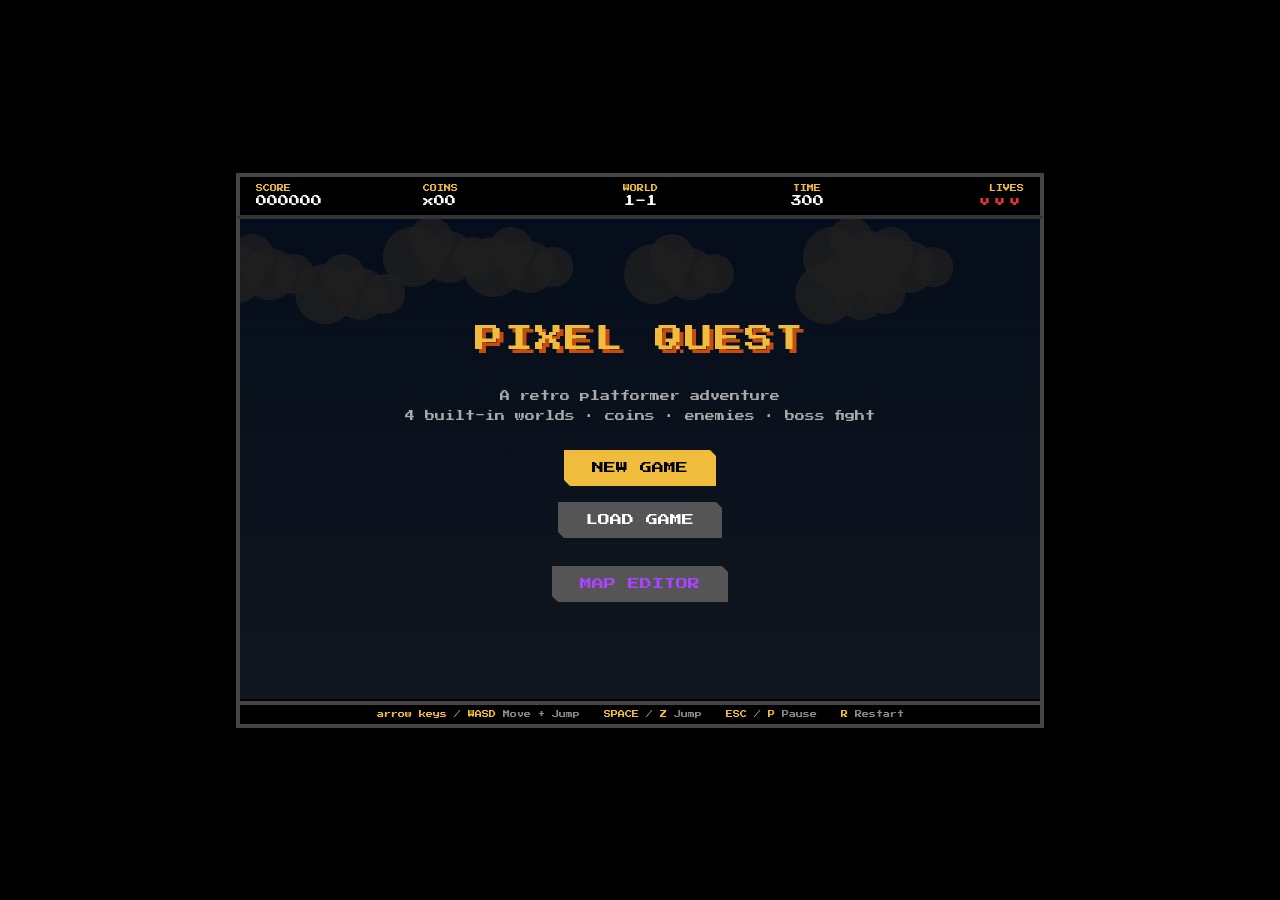
==== commit afa28211: "ooops" ====
--- a/pixel-quest/index.html
+++ b/pixel-quest/index.html
@@ -72,7 +72,7 @@
 //   2. Adding an entry to LEVEL_CONFIG below
 //
 // LEVEL_CONFIG fields:
-//   file  (required)  path to .md file, relative to index.html
+//   file  (required)  path to .md file, e.g. 'levels/my-level.md'
 //   name  (optional)  overrides the title in the md file
 //
 // NOTE: fetch() requires a web server -- open via http://localhost/...
@@ -91,14 +91,15 @@
 //   S   goal flagpole (place in the row the player walks toward)
 //   C   coin          (place in the row ABOVE the platform)
 //   E   enemy goomba  (place in the row ABOVE the platform)
+//   T   turtle enemy (place in the row ABOVE the platform)
 //   H   spike hazard  (place in the row ABOVE the platform it sits on)
 //   Q   boss spawn    (used when boss: mirror is set)
 // ============================================================
 const LEVEL_CONFIG = [
-  { file: 'level-1.md', name: 'Grasslands'       },
-  { file: 'level-2.md', name: 'Underground Caves' },
-  { file: 'level-3.md', name: 'Sky Fortress'      },
-  { file: 'level-4.md', name: 'Mirror Hall'       },
+  { file: 'levels/level-1.md', name: 'Grasslands'       },
+  { file: 'levels/level-2.md', name: 'Underground Caves' },
+  { file: 'levels/level-3.md', name: 'Sky Fortress'      },
+  { file: 'levels/level-4.md', name: 'Mirror Hall'       },
 ];
 
 // Runtime storage -- populated by loadAllLevels() on boot
@@ -194,6 +195,7 @@
       else if(ch==='S') {goalX=col*TILE;goalY=row*TILE;}
       else if(ch==='C') coins.push({x:col*TILE+8,y:(row+1)*TILE-20,collected:false,anim:0});
       else if(ch==='E') enemies.push({x:col*TILE,y:(row+1)*TILE-28,vx:-1.2,vy:0,alive:true,dir:-1,squishTimer:0,type:'goomba'});
+      else if(ch==='T') enemies.push({x:col*TILE,y:(row+1)*TILE-30,vx:-1.0,vy:0,alive:true,dir:-1,squishTimer:0,type:'turtle',shellTimer:0,inShell:false,shellVx:0});
       else if(ch==='H') hazards.push({x:col*TILE,y:row*TILE});
       else if(ch==='Q') {meta._bossSpawnX=col*TILE;meta._bossSpawnY=row*TILE-32;}
     }
@@ -260,6 +262,45 @@
   ctx.fillStyle=PAL.gFeet; const wf=Math.floor(Date.now()/200)%2; ctx.fillRect(0,24,10,6+wf*2); ctx.fillRect(18,24,10,6+(1-wf)*2);
   ctx.restore();
 }
+function drawTurtle(e,camX){
+  if(!e.alive&&e.squishTimer<=0)return;
+  const x=px(e.x-camX),y=px(e.y);
+  ctx.save(); ctx.translate(x,y);
+  if(!e.alive){
+    // dead shell spinning
+    ctx.fillStyle='#2a7030'; ctx.fillRect(1,6,26,18);
+    ctx.fillStyle='#1a4a20'; ctx.fillRect(4,8,20,14);
+    ctx.restore(); return;
+  }
+  if(e.inShell){
+    // shell mode
+    const bob=e.shellTimer>0?0:Math.sin(Date.now()*.008)*1;
+    ctx.translate(0,bob);
+    ctx.fillStyle='#2a7030'; ctx.fillRect(2,8,24,18); // shell body
+    ctx.fillStyle='#1a4a20'; ctx.fillRect(5,10,18,14); // shell inner
+    ctx.fillStyle='#3a9040'; // shell highlight lines
+    ctx.fillRect(5,10,18,2); ctx.fillRect(5,14,18,2); ctx.fillRect(5,18,18,2);
+    ctx.fillStyle='#4ab050'; ctx.fillRect(6,11,3,3); ctx.fillRect(13,11,3,3); ctx.fillRect(20,11,3,3);
+    ctx.restore(); return;
+  }
+  const flip=e.dir===1;
+  if(flip){ctx.translate(28,0);ctx.scale(-1,1);}
+  // legs
+  const wf=Math.floor(Date.now()/200)%2;
+  ctx.fillStyle='#3a8040';
+  ctx.fillRect(-2,22,8,8+wf*2); ctx.fillRect(18,22,8,8+(1-wf)*2);
+  // shell
+  ctx.fillStyle='#2a7030'; ctx.fillRect(2,6,24,20);
+  ctx.fillStyle='#1a4a20'; ctx.fillRect(5,8,18,16);
+  ctx.fillStyle='#3a9040';
+  ctx.fillRect(5,8,18,2); ctx.fillRect(5,12,18,2); ctx.fillRect(5,16,18,2);
+  // head
+  ctx.fillStyle='#4ab050'; ctx.fillRect(2,0,12,8);
+  ctx.fillStyle='#000'; ctx.fillRect(10,2,3,3); // eye
+  ctx.fillStyle='#fff'; ctx.fillRect(10,2,2,2); // eye white
+  ctx.restore();
+}
+
 function drawCoin(c,camX){
   if(c.collected)return;
   const bob=Math.sin(Date.now()*0.005+c.x)*3, x=px(c.x-camX), y=px(c.y+bob);
@@ -372,17 +413,139 @@
   ctx.restore(); ctx.globalAlpha=1;
   if(b.phase>=1){const ac=b.phase===3?'rgba(255,40,40,':'rgba(160,40,255,';ctx.strokeStyle=ac+(0.3+Math.sin(t*3)*.15)+')';ctx.lineWidth=2;ctx.strokeRect(px(b.x-camX)-4,px(b.y)-4,b.w+8,b.h+8);}
 }
+function drawGolem(b,camX){
+  if(!b||b.dead)return;
+  const x=px(b.x-camX),y=px(b.y),t=Date.now()*.001;
+  if(b.hitFlash>0&&Math.floor(b.hitFlash/3)%2===0)ctx.globalAlpha=.5;
+  ctx.save(); ctx.translate(x,y);
+  // shadow
+  ctx.fillStyle='rgba(0,0,0,0.2)'; ctx.fillRect(-2,36,32,6);
+  // feet
+  ctx.fillStyle='#5a4a3a'; ctx.fillRect(-2,32,14,10); ctx.fillRect(16,32,14,10);
+  ctx.fillStyle='#3a2a1a'; ctx.fillRect(0,34,10,6); ctx.fillRect(18,34,10,6);
+  // legs
+  ctx.fillStyle='#6a5a4a'; ctx.fillRect(2,22,10,12); ctx.fillRect(16,22,10,12);
+  // body — large and blocky
+  ctx.fillStyle='#7a6a5a'; ctx.fillRect(-4,4,36,22);
+  ctx.fillStyle='#8a7a6a'; ctx.fillRect(-2,6,34,4); // highlight
+  ctx.fillStyle='#5a4a3a'; ctx.fillRect(-2,20,34,4); // shadow base
+  // crack lines show phase damage
+  if(b.hp<b.maxHp){
+    ctx.fillStyle='#3a2a1a';
+    ctx.fillRect(8,8,2,14); // crack 1
+    if(b.hp<=3){ctx.fillRect(18,10,2,10);ctx.fillRect(20,14,4,2);}
+    if(b.hp<=1){ctx.fillRect(4,6,2,18);ctx.fillRect(24,8,2,16);}
+  }
+  // arms
+  const armSway=b.onGround?Math.sin(t*3)*3:0;
+  ctx.fillStyle='#7a6a5a';
+  ctx.fillRect(-14,6+armSway,14,10); ctx.fillRect(28,6-armSway,14,10);
+  ctx.fillStyle='#5a4a3a';
+  ctx.fillRect(-16,8+armSway,6,6); ctx.fillRect(38,8-armSway,6,6);
+  // head
+  ctx.fillStyle='#8a7a6a'; ctx.fillRect(2,0,24,8);
+  ctx.fillStyle='#3a2a1a'; ctx.fillRect(4,0,20,2); // brow
+  ctx.fillStyle='rgba(255,100,0,0.9)'; ctx.fillRect(6,2,6,4); ctx.fillRect(16,2,6,4); // glowing eyes
+  ctx.fillStyle='#ffcc88'; ctx.fillRect(8,3,2,2); ctx.fillRect(18,3,2,2); // eye cores
+  // stun stars
+  if(b.stunTimer>0){
+    ctx.restore(); ctx.save(); ctx.translate(x+14,y-10);
+    for(let i=0;i<4;i++){const a=Date.now()*.004+i*1.57;ctx.fillStyle=`hsl(${30+i*30},100%,70%)`;ctx.beginPath();ctx.arc(Math.cos(a)*14,Math.sin(a)*7-4,4,0,Math.PI*2);ctx.fill();}
+  }
+  ctx.restore(); ctx.globalAlpha=1;
+  // health aura border
+  if(b.phase>=1){
+    const hfrac=b.hp/b.maxHp;
+    const ac=hfrac>.4?`rgba(180,120,40,`:`rgba(255,60,20,`;
+    ctx.strokeStyle=ac+(0.3+Math.sin(t*4)*.15)+')'; ctx.lineWidth=3;
+    ctx.strokeRect(px(b.x-camX)-6,px(b.y)-2,b.w+12,b.h+8);
+  }
+  // draw boulders
+  for(const bl of b.boulders){
+    const bx2=px(bl.x-camX),by2=px(bl.y);
+    ctx.fillStyle='#7a6a5a'; ctx.beginPath(); ctx.arc(bx2+8,by2+8,10,0,Math.PI*2); ctx.fill();
+    ctx.fillStyle='#5a4a3a'; ctx.beginPath(); ctx.arc(bx2+6,by2+6,4,0,Math.PI*2); ctx.fill();
+    ctx.fillStyle='#8a7a6a'; ctx.beginPath(); ctx.arc(bx2+10,by2+4,2,0,Math.PI*2); ctx.fill();
+  }
+}
+
+function drawPhantom(b,camX){
+  if(!b||b.dead)return;
+  if(!b.visible&&Math.floor(Date.now()/80)%2===0)return; // flicker when invisible
+  const x=px(b.x-camX),y=px(b.y),t=Date.now()*.003;
+  const alpha=b.visible?1:0.25;
+  ctx.globalAlpha=alpha*(b.hitFlash>0&&Math.floor(b.hitFlash/3)%2===0?0.4:1);
+  // draw afterimages first
+  for(let i=0;i<b.afterImages.length;i++){
+    const ai=b.afterImages[i];
+    const aAlpha=(ai.life/ai.maxLife)*0.35;
+    ctx.globalAlpha=aAlpha;
+    ctx.fillStyle='#00ffcc';
+    ctx.fillRect(px(ai.x-camX),px(ai.y),20,32);
+  }
+  ctx.globalAlpha=alpha;
+  ctx.save(); ctx.translate(x,y);
+  // flowing robe/cloak shape
+  const wave=Math.sin(t*2)*3;
+  ctx.fillStyle='rgba(0,0,0,0.3)'; ctx.fillRect(0,28,20,6);
+  // cloak bottom — wavy
+  ctx.fillStyle='#003344';
+  ctx.beginPath();
+  ctx.moveTo(-4,10); ctx.lineTo(-4+wave,32); ctx.lineTo(24-wave,32); ctx.lineTo(24,10);
+  ctx.closePath(); ctx.fill();
+  ctx.fillStyle='#004455';
+  ctx.beginPath();
+  ctx.moveTo(0,14); ctx.lineTo(-2+wave,32); ctx.lineTo(22-wave,32); ctx.lineTo(22,14);
+  ctx.closePath(); ctx.fill();
+  // body glow
+  const glowA=0.15+Math.sin(t*3)*.1;
+  ctx.fillStyle=`rgba(0,255,200,${glowA})`; ctx.fillRect(-2,6,24,22);
+  // inner body
+  ctx.fillStyle='#001a22'; ctx.fillRect(2,8,16,18);
+  // head/hood
+  ctx.fillStyle='#003344'; ctx.fillRect(0,0,20,10);
+  ctx.fillStyle='#002233'; ctx.fillRect(2,2,16,8);
+  // eyes — glowing teal
+  ctx.fillStyle=`rgba(0,255,180,${0.8+Math.sin(t*5)*.2})`;
+  ctx.fillRect(3,3,5,3); ctx.fillRect(12,3,5,3);
+  ctx.fillStyle='#ffffff'; ctx.fillRect(5,4,1,1); ctx.fillRect(14,4,1,1);
+  // phase particle trails
+  if(b.phase>=2){
+    for(let i=0;i<3;i++){
+      const pa=t*4+i*2.1;
+      ctx.fillStyle=`rgba(0,255,200,${0.4-i*.1})`;
+      ctx.beginPath(); ctx.arc(10+Math.cos(pa)*14,16+Math.sin(pa)*10,3-i,0,Math.PI*2); ctx.fill();
+    }
+  }
+  // stun
+  if(b.stunTimer>0){
+    ctx.restore(); ctx.save(); ctx.translate(x+10,y-10);
+    for(let i=0;i<3;i++){const a=Date.now()*.005+i*2.1;ctx.fillStyle=`hsl(${180+i*40},100%,70%)`;ctx.beginPath();ctx.arc(Math.cos(a)*12,Math.sin(a)*6-4,4,0,Math.PI*2);ctx.fill();}
+  }
+  ctx.restore(); ctx.globalAlpha=1;
+  if(b.phase>=1){
+    const ac=b.phase===3?'rgba(0,255,160,':'rgba(0,200,220,';
+    ctx.strokeStyle=ac+(0.3+Math.sin(t*3)*.15)+')'; ctx.lineWidth=2;
+    ctx.strokeRect(px(b.x-camX)-4,px(b.y)-4,b.w+8,b.h+8);
+  }
+}
+
 function drawBossHUD(b){
   if(!b||b.dead||b.phase===0)return;
   const bW=300,bH=14,bX=(W-300)/2,bY=12;
   ctx.fillStyle='#000'; ctx.fillRect(bX-2,bY-2,bW+4,bH+4);
   ctx.fillStyle='#2a0044'; ctx.fillRect(bX,bY,bW,bH);
   const hp=b.hp/b.maxHp;
-  ctx.fillStyle=hp>.6?'#aa44ff':hp>.3?'#ff6600':'#ff2020'; ctx.fillRect(bX,bY,Math.floor(bW*hp),bH);
+  let barCol;
+  if(b.type==='golem')   barCol=hp>.6?'#c0803a':hp>.3?'#e05010':'#ff2020';
+  else if(b.type==='phantom') barCol=hp>.6?'#00ddaa':hp>.3?'#0099ff':'#ff2020';
+  else                   barCol=hp>.6?'#aa44ff':hp>.3?'#ff6600':'#ff2020';
+  ctx.fillStyle=barCol; ctx.fillRect(bX,bY,Math.floor(bW*hp),bH);
   ctx.fillStyle='rgba(255,255,255,0.2)'; ctx.fillRect(bX,bY,Math.floor(bW*hp),4);
   ctx.strokeStyle='#880088'; ctx.lineWidth=2; ctx.strokeRect(bX-2,bY-2,bW+4,bH+4);
   ctx.font='7px "Press Start 2P"'; ctx.fillStyle='#cc88ff'; ctx.textAlign='center';
-  ctx.fillText('MIRROR MAGE',W/2,bY+bH+14); ctx.textAlign='left';
+  const bossName=b.type==='golem'?'STONE GOLEM':b.type==='phantom'?'THE PHANTOM':'MIRROR MAGE';
+  ctx.fillText(bossName,W/2,bY+bH+14); ctx.textAlign='left';
 }
 
 // ============================================================
@@ -406,6 +569,17 @@
 // GAME STATE
 // ============================================================
 const game={state:'loading',currentLevel:0,score:0,coins:0,lives:3,level:null,player:null,boss:null,camX:0,timer:300,timerTick:0,activeSlot:null};
+
+function spawnBossIntro(name, sub, hint){
+  setTimeout(()=>{
+    if(game.state!=='playing')return;
+    const b=document.createElement('div');
+    b.style.cssText='position:absolute;top:50%;left:50%;transform:translate(-50%,-50%);background:rgba(0,0,0,0.85);border:2px solid #aa44ff;padding:18px 32px;text-align:center;z-index:20;pointer-events:none;';
+    b.innerHTML=`<div style="font-family:'Press Start 2P',monospace;color:#cc88ff;font-size:11px;margin-bottom:6px">BOSS</div><div style="font-family:'Press Start 2P',monospace;color:#ff88ff;font-size:13px;margin-bottom:8px">${name}</div><div style="font-family:'Press Start 2P',monospace;color:#aaa;font-size:7px;margin-bottom:4px">${sub}</div><div style="font-family:'Press Start 2P',monospace;color:#888;font-size:7px">${hint}</div>`;
+    document.getElementById('canvas-wrap').appendChild(b);
+    setTimeout(()=>b.remove(),2800);
+  },400);
+}
 
 function initLevel(idx){
   const lvl=parseMarkdownLevel(LEVEL_MARKDOWN[idx]);
@@ -417,18 +591,24 @@
   game.level.enemies=lvl.enemies.map(e=>({...e}));
   game.level.coins=lvl.coins.map(c=>({...c}));
   game.boss=null;
+  if(lvl.meta.boss==='golem'){
+    const bx=lvl.meta._bossSpawnX||lvl.width/2,by=lvl.meta._bossSpawnY||(lvl.height-TILE*3);
+    game.boss={x:bx,y:by,vx:0,vy:0,w:28,h:40,hp:5,maxHp:5,phase:0,onGround:false,facing:-1,type:'golem',
+      stunTimer:0,hitFlash:0,introTimer:120,jumpCooldown:0,runFrame:0,runTick:0,dead:false,
+      throwTimer:0,boulders:[],walkDir:1,walkTimer:0};
+    spawnBossIntro('GOLEM','A stone colossus awakens','Stomp 5 times to shatter it');
+  }
+  if(lvl.meta.boss==='phantom'){
+    const bx=lvl.meta._bossSpawnX||lvl.width/2,by=lvl.meta._bossSpawnY||(lvl.height-TILE*3);
+    game.boss={x:bx,y:by,vx:0,vy:0,w:20,h:32,hp:3,maxHp:3,phase:0,onGround:false,facing:-1,type:'phantom',
+      stunTimer:0,hitFlash:0,introTimer:120,jumpCooldown:0,dead:false,
+      teleportTimer:0,afterImages:[],visible:true,visTimer:0,targetX:0,targetY:0};
+    spawnBossIntro('PHANTOM','An apparition from the void','Stomp the true form');
+  }
   if(lvl.meta.boss==='mirror'){
     const bx=lvl.meta._bossSpawnX||lvl.width/2,by=lvl.meta._bossSpawnY||(lvl.height-TILE*3);
     game.boss={x:bx,y:by,vx:0,vy:0,w:20,h:32,hp:3,maxHp:3,phase:0,onGround:false,facing:-1,inputBuffer:[],stunTimer:0,hitFlash:0,introTimer:180,jumpCooldown:0,runFrame:0,runTick:0,dead:false};
-    setTimeout(()=>{
-      if(game.state==='playing'){
-        const b=document.createElement('div');
-        b.style.cssText='position:absolute;top:50%;left:50%;transform:translate(-50%,-50%);background:rgba(0,0,0,0.85);border:2px solid #aa44ff;padding:18px 32px;text-align:center;z-index:20;pointer-events:none;';
-        b.innerHTML='<div style="font-family:\'Press Start 2P\',monospace;color:#cc88ff;font-size:14px;margin-bottom:10px">BOSS</div><div style="font-family:\'Press Start 2P\',monospace;color:#ff88ff;font-size:10px">MIRROR MAGE</div><div style="font-family:\'Press Start 2P\',monospace;color:#888;font-size:7px;margin-top:10px">Stomp the clone to win</div>';
-        document.getElementById('canvas-wrap').appendChild(b);
-        setTimeout(()=>b.remove(),2400);
-      }
-    },400);
+    spawnBossIntro('MIRROR MAGE','A dark reflection awakens','Stomp the clone to win');
   }
   updateHUD();
 }
@@ -480,6 +660,159 @@
 // ============================================================
 // BOSS LOGIC
 // ============================================================
+// ──────────────────────────────────────────────────────────────────────────
+// TURTLE ENEMY
+// ──────────────────────────────────────────────────────────────────────────
+function updateTurtle(e,p){
+  const eW=28,eH=30;
+  if(e.inShell){
+    if(e.shellTimer>0){e.shellTimer--;return;}
+    // sliding shell
+    e.x+=e.shellVx; e.vy+=GRAVITY; if(e.vy>15)e.vy=15; e.y+=e.vy;
+    const el2=Math.floor(e.x/TILE),er2=Math.floor((e.x+eW-1)/TILE),et2=Math.floor(e.y/TILE),eb2=Math.floor((e.y+eH-1)/TILE);
+    e.onGround=false;
+    if(e.vy>=0){const fr=Math.floor((e.y+eH)/TILE);let hit=false;for(let c=el2;c<=er2;c++)if(isSolid(fr,c)){hit=true;break;}if(hit){e.y=fr*TILE-eH;e.vy=0;e.onGround=true;}}
+    if(e.shellVx>0){const rc=Math.floor((e.x+eW)/TILE);for(let r=et2;r<=eb2;r++)if(isSolid(r,rc)){e.shellVx=-Math.abs(e.shellVx);SFX.bump();break;}}
+    else if(e.shellVx<0){const lc=Math.floor(e.x/TILE);for(let r=et2;r<=eb2;r++)if(isSolid(r,lc)){e.shellVx=Math.abs(e.shellVx);SFX.bump();break;}}
+    // shell kills other enemies
+    for(const oe of game.level.enemies){
+      if(oe===e||!oe.alive)continue;
+      if(rectsOverlap(e.x,e.y,eW,eH,oe.x,oe.y,28,28)){oe.alive=false;oe.squishTimer=30;game.score+=200;spawnParticles(oe.x+14,oe.y,'stomp');spawnFloatText(oe.x,oe.y-10,'+200');SFX.stomp();updateHUD();}
+    }
+    // player stomps sliding shell stops it; touch from side kills player
+    if(p.invincible<=0&&rectsOverlap(p.x,p.y,p.w,p.h,e.x,e.y,eW,eH)){
+      if(p.vy>0&&p.y+p.h<e.y+14){
+        if(Math.abs(e.shellVx)>0){e.shellVx=0;p.vy=-8;game.score+=50;spawnFloatText(e.x,e.y-10,'+50');SFX.stomp();}
+        else{e.shellVx=(p.x<e.x?6:-6);p.vy=-8;SFX.bump();}
+        updateHUD();
+      }else{playerDie();}
+    }
+    return;
+  }
+  // walking turtle
+  e.x+=e.vx; e.vy+=GRAVITY; if(e.vy>15)e.vy=15; e.y+=e.vy;
+  const el=Math.floor(e.x/TILE),er=Math.floor((e.x+eW-1)/TILE),et=Math.floor(e.y/TILE),eb=Math.floor((e.y+eH-1)/TILE);
+  e.onGround=false;
+  if(e.vy>=0){const fr=Math.floor((e.y+eH)/TILE);let hit=false;for(let c=el;c<=er;c++)if(isSolid(fr,c)){hit=true;break;}if(hit){e.y=fr*TILE-eH;e.vy=0;e.onGround=true;}}
+  if(e.vx>0){const rc=Math.floor((e.x+eW)/TILE);for(let r=et;r<=eb;r++)if(isSolid(r,rc)){e.vx=-Math.abs(e.vx);e.dir=-1;break;}}
+  else if(e.vx<0){const lc=Math.floor(e.x/TILE);for(let r=et;r<=eb;r++)if(isSolid(r,lc)){e.vx=Math.abs(e.vx);e.dir=1;break;}}
+  if(e.onGround){const fr2=Math.floor((e.y+eH)/TILE),ac=e.vx>0?Math.floor((e.x+eW)/TILE):Math.floor((e.x-1)/TILE);if(!isSolid(fr2,ac)){e.vx=-e.vx;e.dir*=-1;}}
+  // turtle jumps over player occasionally
+  if(e.onGround&&Math.abs(e.x-p.x)<80&&Math.random()<.004){e.vy=-10;}
+  if(p.invincible<=0&&rectsOverlap(p.x,p.y,p.w,p.h,e.x,e.y,eW,eH)){
+    if(p.vy>0&&p.y+p.h<e.y+14){
+      // first stomp: enter shell
+      e.inShell=true; e.shellVx=0; e.shellTimer=90; e.vx=0;
+      p.vy=-8; game.score+=200; spawnParticles(e.x+14,e.y,'stomp'); spawnFloatText(e.x,e.y-10,'+200'); SFX.stomp(); updateHUD();
+    }else{playerDie();}
+  }
+}
+
+// ──────────────────────────────────────────────────────────────────────────
+// GOLEM BOSS
+// ──────────────────────────────────────────────────────────────────────────
+function updateGolem(b,p){
+  if(!b||b.dead)return;
+  const lvl=game.level;
+  if(b.phase===0){b.introTimer--;if(b.introTimer<=0){b.phase=1;SFX.cloneAppear();}return;}
+  if(b.stunTimer>0){
+    b.stunTimer--;b.vx*=.80;b.vy+=GRAVITY;if(b.vy>15)b.vy=15;b.x+=b.vx;b.y+=b.vy;
+    if(b.x<TILE){b.x=TILE;b.vx=0;}if(b.x+b.w>lvl.width-TILE){b.x=lvl.width-TILE-b.w;b.vx=0;}
+    resolveEntityCollision(b);if(b.hitFlash>0)b.hitFlash--;return;
+  }
+  if(b.hitFlash>0)b.hitFlash--;
+  // movement: slow walk toward player
+  const speed=[0,.6,.9,1.2,1.5][Math.min(b.phase,4)];
+  const dx=p.x-b.x;
+  if(Math.abs(dx)>40){b.vx+=(dx>0?1:-1)*0.12;if(b.vx>speed)b.vx=speed;if(b.vx<-speed)b.vx=-speed;}
+  else{b.vx*=.85;}
+  b.vy+=GRAVITY;if(b.vy>15)b.vy=15;
+  b.x+=b.vx;b.y+=b.vy;
+  if(b.x<TILE){b.x=TILE;b.vx=0;}if(b.x+b.w>lvl.width-TILE){b.x=lvl.width-TILE-b.w;b.vx=0;}
+  resolveEntityCollision(b);
+  if(b.vx<-.1)b.facing=-1;else if(b.vx>.1)b.facing=1;
+  // occasional ground slam jump
+  if(b.onGround&&b.jumpCooldown<=0&&Math.abs(dx)<200&&Math.random()<.008){
+    b.vy=JUMP_FORCE*.9;b.jumpCooldown=120;SFX.bump();
+  }
+  if(b.jumpCooldown>0)b.jumpCooldown--;
+  // throw boulders
+  b.throwTimer--;
+  const throwInterval=[0,240,180,120,80][Math.min(b.phase,4)];
+  if(b.phase>=1&&b.throwTimer<=0){
+    b.throwTimer=throwInterval;
+    const angle=Math.atan2(p.y-b.y,p.x-b.x);
+    const spd=3+b.phase*.5;
+    b.boulders.push({x:b.x+b.w/2,y:b.y+8,vx:Math.cos(angle)*spd,vy:Math.sin(angle)*spd-3,r:10,life:180});
+    SFX.bump();
+  }
+  // update boulders
+  for(let i=b.boulders.length-1;i>=0;i--){
+    const bl=b.boulders[i];
+    bl.x+=bl.vx;bl.y+=bl.vy;bl.vy+=.3;bl.life--;
+    if(bl.life<=0||bl.y>lvl.height+50){b.boulders.splice(i,1);continue;}
+    // boulder hits player
+    if(p.invincible<=0&&rectsOverlap(p.x,p.y,p.w,p.h,bl.x-bl.r,bl.y-bl.r,bl.r*2,bl.r*2)){
+      b.boulders.splice(i,1);playerDie();return;
+    }
+  }
+  // player stomps golem
+  if(p.invincible<=0&&rectsOverlap(p.x,p.y,p.w,p.h,b.x,b.y,b.w,b.h)){
+    if(p.vy>0&&p.y+p.h<b.y+16){
+      b.hp--;b.stunTimer=100;b.hitFlash=30;p.vy=-11;SFX.bossHit();spawnParticles(b.x+14,b.y,'stomp');
+      spawnFloatText(b.x,b.y-16,b.hp>0?'CRACK!':'SHATTERED!','#ffaa44');game.score+=500;updateHUD();
+      if(b.hp<=0){b.dead=true;SFX.bossDefeat();spawnParticles(b.x+14,b.y+20,'death');spawnParticles(b.x+14,b.y+20,'coin');spawnFloatText(b.x-10,b.y-30,'+5000','#ffaa44');game.score+=5000;updateHUD();setTimeout(()=>levelComplete(),2000);return;}
+      b.phase=Math.ceil((b.maxHp-b.hp)/1);if(b.phase>=2)SFX.bossPhase();
+    }else{if(p.invincible<=0){playerDie();return;}}
+  }
+}
+
+// ──────────────────────────────────────────────────────────────────────────
+// PHANTOM BOSS
+// ──────────────────────────────────────────────────────────────────────────
+function updatePhantom(b,p){
+  if(!b||b.dead)return;
+  const lvl=game.level;
+  if(b.phase===0){b.introTimer--;if(b.introTimer<=0){b.phase=1;b.visible=true;b.targetX=p.x;b.targetY=p.y-64;SFX.cloneAppear();}return;}
+  if(b.stunTimer>0){
+    b.stunTimer--;b.vx*=.85;b.vy+=GRAVITY;if(b.vy>15)b.vy=15;b.x+=b.vx;b.y+=b.vy;
+    if(b.x<TILE){b.x=TILE;b.vx=0;}if(b.x+b.w>lvl.width-TILE){b.x=lvl.width-TILE-b.w;b.vx=0;}
+    resolveEntityCollision(b);if(b.hitFlash>0)b.hitFlash--;return;
+  }
+  if(b.hitFlash>0)b.hitFlash--;
+  // manage visibility timer
+  if(!b.visible){b.visTimer--;if(b.visTimer<=0){b.visible=true;SFX.cloneAppear();// teleport to near player
+    const side=Math.random()<.5?-1:1;b.x=p.x+side*120;b.y=p.y-80;b.vx=0;b.vy=0;}}
+  // add afterimages
+  if(b.visible&&Math.abs(b.vx)>.5){b.afterImages.push({x:b.x,y:b.y,life:18,maxLife:18});}
+  for(let i=b.afterImages.length-1;i>=0;i--){b.afterImages[i].life--;if(b.afterImages[i].life<=0)b.afterImages.splice(i,1);}
+  if(!b.visible)return;
+  // movement: float toward player, phase affects speed
+  const spd=[0,.8,1.3,1.9][Math.min(b.phase,3)];
+  const dx=p.x-b.x,dy=(p.y-b.h/2)-b.y;
+  b.vx+=(dx>0?1:-1)*.1*spd;b.vy+=(dy>0?1:-1)*.08*spd;
+  const maxV=spd*2;if(b.vx>maxV)b.vx=maxV;if(b.vx<-maxV)b.vx=-maxV;if(b.vy>maxV)b.vy=maxV;if(b.vy<-maxV)b.vy=-maxV;
+  b.vy+=GRAVITY*.3; // floats, partial gravity
+  b.x+=b.vx;b.y+=b.vy;
+  if(b.x<TILE){b.x=TILE;b.vx=0;}if(b.x+b.w>lvl.width-TILE){b.x=lvl.width-TILE-b.w;b.vx=0;}
+  resolveEntityCollision(b);
+  if(b.vx<-.2)b.facing=-1;else if(b.vx>.2)b.facing=1;
+  // teleport timer
+  b.teleportTimer--;
+  const teleInterval=[0,300,200,130][Math.min(b.phase,3)];
+  if(b.teleportTimer<=0){b.teleportTimer=teleInterval;b.visible=false;b.visTimer=[0,80,55,35][Math.min(b.phase,3)];SFX.pause();}
+  // player stomps phantom
+  if(b.visible&&p.invincible<=0&&rectsOverlap(p.x,p.y,p.w,p.h,b.x,b.y,b.w,b.h)){
+    if(p.vy>0&&p.y+p.h<b.y+14){
+      b.hp--;b.stunTimer=70;b.hitFlash=25;p.vy=-10;SFX.bossHit();spawnParticles(b.x+10,b.y,'stomp');
+      spawnFloatText(b.x,b.y-16,b.hp>0?'HIT!':'BANISHED!','#00ffcc');game.score+=500;updateHUD();
+      if(b.hp<=0){b.dead=true;SFX.bossDefeat();spawnParticles(b.x+10,b.y+16,'death');spawnParticles(b.x+10,b.y+16,'coin');spawnFloatText(b.x-10,b.y-30,'+5000','#00ffcc');game.score+=5000;updateHUD();setTimeout(()=>levelComplete(),2000);return;}
+      b.phase=Math.min(4-b.hp,3);if(b.phase>=2)SFX.bossPhase();
+      b.visible=false;b.visTimer=50;b.teleportTimer=teleInterval;
+    }else{if(p.invincible<=0){playerDie();return;}}
+  }
+}
+
 function updateBoss(b,p){
   if(!b||b.dead)return;
   const lvl=game.level;
@@ -541,6 +874,7 @@
   game.camX=Math.max(0,Math.min(game.camX,Math.max(0,lvl.width-W)));
   for(const e of lvl.enemies){
     if(!e.alive){e.squishTimer--;continue;}
+    if(e.type==='turtle'){updateTurtle(e,p);if(p.dead)return;continue;}
     e.x+=e.vx;e.vy+=GRAVITY;if(e.vy>15)e.vy=15;e.y+=e.vy;
     const eW=28,eH=28,el=Math.floor(e.x/TILE),er=Math.floor((e.x+eW-1)/TILE),et=Math.floor(e.y/TILE),eb=Math.floor((e.y+eH-1)/TILE);
     e.onGround=false;
@@ -554,7 +888,12 @@
       else{playerDie();return;}
     }
   }
-  if(game.boss){updateBoss(game.boss,p);if(p.dead)return;}
+  if(game.boss){
+    if(game.boss.type==='golem')        updateGolem(game.boss,p);
+    else if(game.boss.type==='phantom') updatePhantom(game.boss,p);
+    else                                updateBoss(game.boss,p);
+    if(p.dead)return;
+  }
   for(const h of lvl.hazards)if(p.invincible<=0&&rectsOverlap(p.x,p.y+6,p.w,p.h-6,h.x,h.y+TILE-26,TILE,20)){playerDie();return;}
   for(const c of lvl.coins)if(!c.collected&&rectsOverlap(p.x,p.y,p.w,p.h,c.x-8,c.y-8,16,16)){c.collected=true;game.coins++;game.score+=50;spawnParticles(c.x,c.y,'coin');spawnFloatText(c.x,c.y-10,'+50');SFX.coin();updateHUD();}
   if(!game.boss){const gx=lvl.goalX,gy=lvl.goalY;if(rectsOverlap(p.x,p.y,p.w,p.h,gx+10,gy+TILE-160,12,160)){levelComplete();return;}}
@@ -592,8 +931,12 @@
   for(const h of lvl.hazards){const sx=h.x-camX;if(sx>-CL&&sx<W+CL)drawHazard(h,camX);}
   for(const c of lvl.coins){const sx=c.x-camX;if(sx>-CL&&sx<W+CL)drawCoin(c,camX);}
   if(!game.boss)drawGoal(lvl.goalX,lvl.goalY,camX);
-  for(const e of lvl.enemies){const sx=e.x-camX;if(sx>-CL&&sx<W+CL)drawGoomba(e,camX);}
-  if(game.boss)drawBoss(game.boss,camX);
+  for(const e of lvl.enemies){const sx=e.x-camX;if(sx>-CL&&sx<W+CL){if(e.type==='turtle')drawTurtle(e,camX);else drawGoomba(e,camX);}}
+  if(game.boss){
+    if(game.boss.type==='golem')        drawGolem(game.boss,camX);
+    else if(game.boss.type==='phantom') drawPhantom(game.boss,camX);
+    else                                drawBoss(game.boss,camX);
+  }
   const p=game.player;if(!p.dead&&(p.invincible<=0||Math.floor(p.invincible/4)%2===0))drawPlayer(p,camX);
   drawParticles(camX);drawFloatTexts(camX);
   if(game.boss)drawBossHUD(game.boss);
@@ -617,7 +960,7 @@
   customs.forEach(c => { if(c && c.md) LEVEL_MARKDOWN.push(c.md); });
 }
 
-window.openEditor = function() { window.location.href = 'map-editor.html'; };
+window.openEditor = function() { window.location.href = '/editor/'; };
 
 window.showCustomMenu = function() { showScreen('custommenu'); };
 
@@ -661,7 +1004,7 @@
     if(!customs.length){html=`<div class="screen-title" style="font-size:14px">CUSTOM LEVELS</div><div class="screen-subtitle">No custom levels saved yet.<br><br>Open the Map Editor to create one!</div><button class="screen-btn" onclick="openEditor()" style="background:#aa44ff;color:#000">OPEN EDITOR</button><button class="screen-btn secondary" onclick="goToTitle()">BACK</button>`;}
     else{const sl=customs.map((c,i)=>`<div class="save-slot" onclick="playCustom(${i})" style="cursor:pointer"><span class="slot-name">${c.name||'Untitled'}</span><span style="font-size:7px;color:#888">${c.meta?.background||'sky'} &middot; ${c.savedAt||''}</span></div>`).join('');html=`<div class="screen-title" style="font-size:14px">CUSTOM LEVELS</div><div class="save-slots" style="max-height:280px;overflow-y:auto">${sl}</div><button class="screen-btn secondary" onclick="openEditor()" style="border-color:#aa44ff;color:#aa44ff">EDITOR</button><button class="screen-btn secondary" onclick="goToTitle()">BACK</button>`;}
   }else if(type==='loaderror'){
-    html=`<div class="screen-title" style="font-size:14px;color:#e63232">LOAD ERROR</div><div class="screen-subtitle" style="max-width:500px">${data.msg||'Could not load level files.'}<br><br>Make sure all .md files are in the same folder as index.html and you are serving via http:// (not file://).</div>`;
+    html=`<div class="screen-title" style="font-size:14px;color:#e63232">LOAD ERROR</div><div class="screen-subtitle" style="max-width:500px">${data.msg||'Could not load level files.'}<br><br>Make sure all .md files are in the the /levels/ folder and you are serving via http:// (not file://).</div>`;
   }
   screenEl.innerHTML=html;
 }
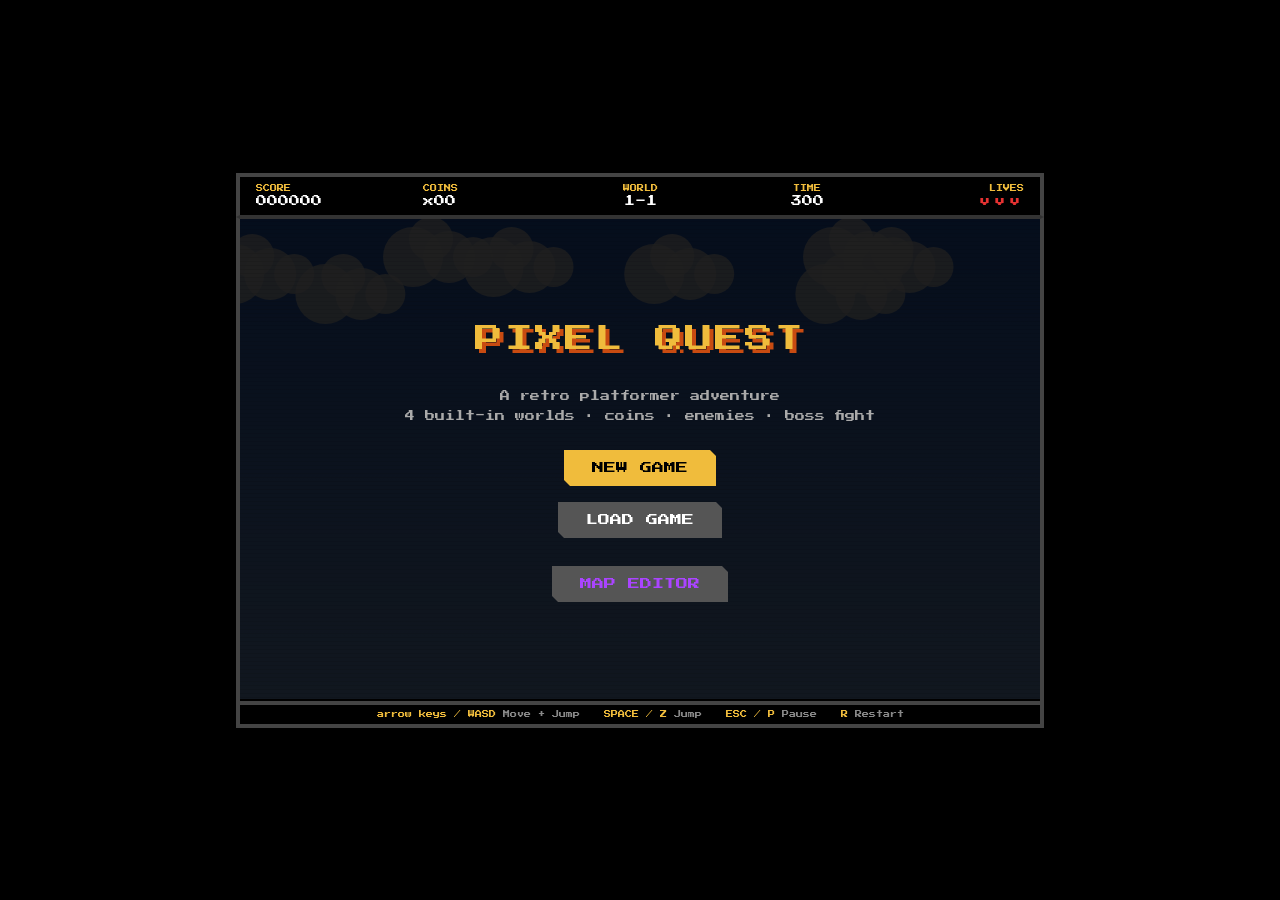
==== commit f25ed302: "ooops" ====
--- a/pixel-quest/index.html
+++ b/pixel-quest/index.html
@@ -960,7 +960,7 @@
   customs.forEach(c => { if(c && c.md) LEVEL_MARKDOWN.push(c.md); });
 }
 
-window.openEditor = function() { window.location.href = '/editor/'; };
+window.openEditor = function() { window.location.href = 'editor/'; };
 
 window.showCustomMenu = function() { showScreen('custommenu'); };
 
